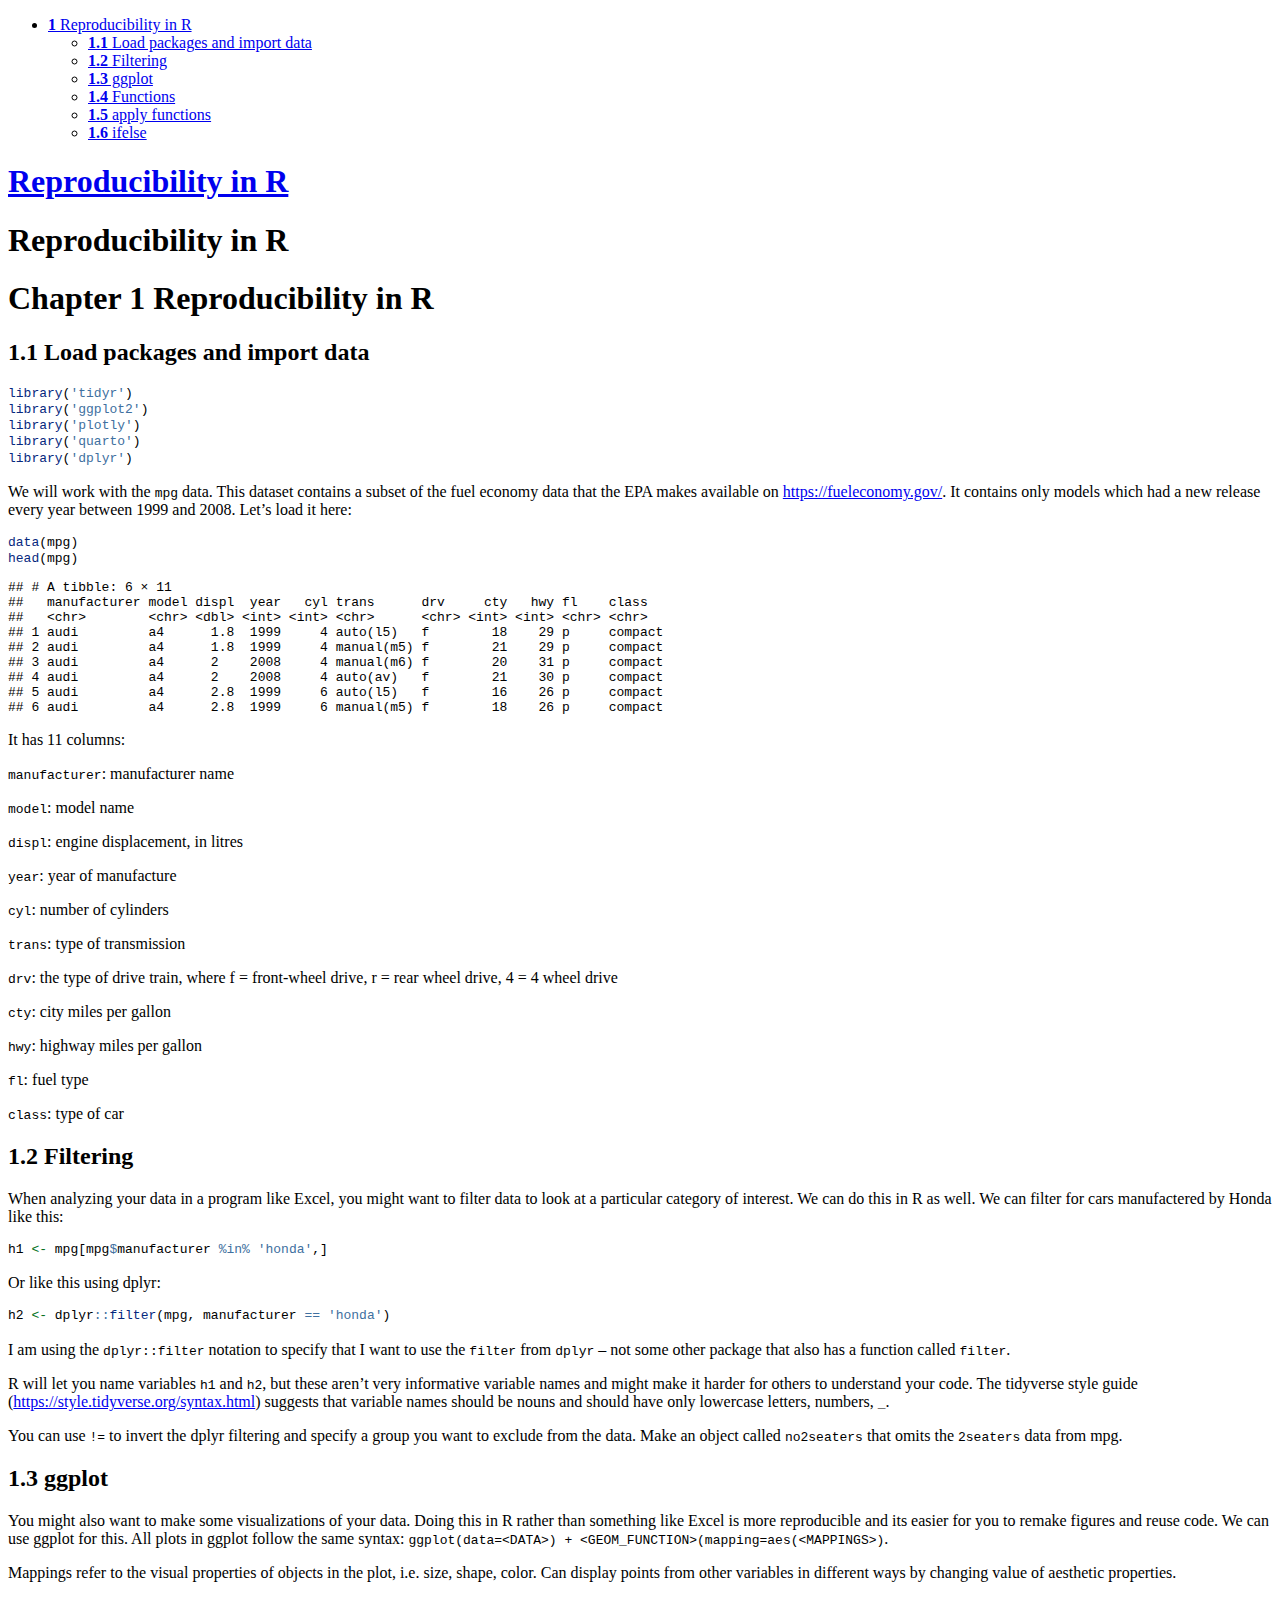
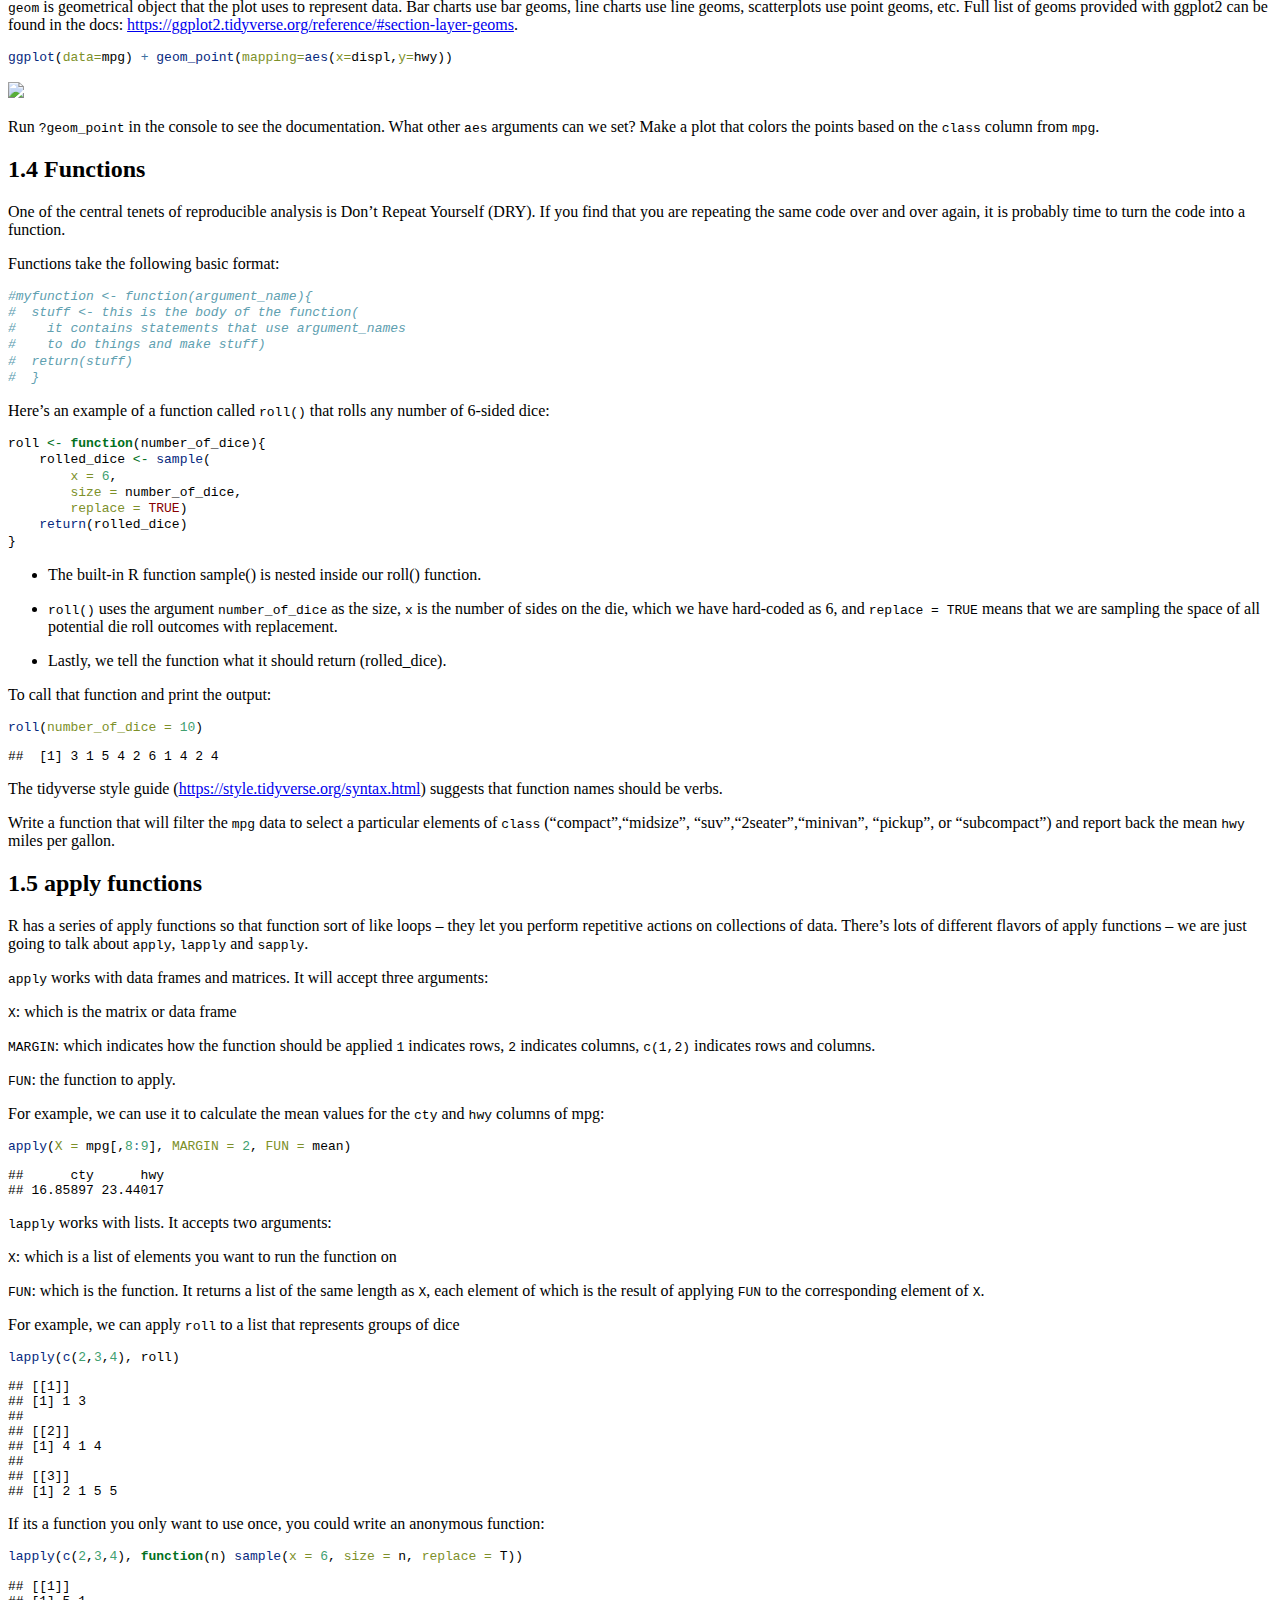
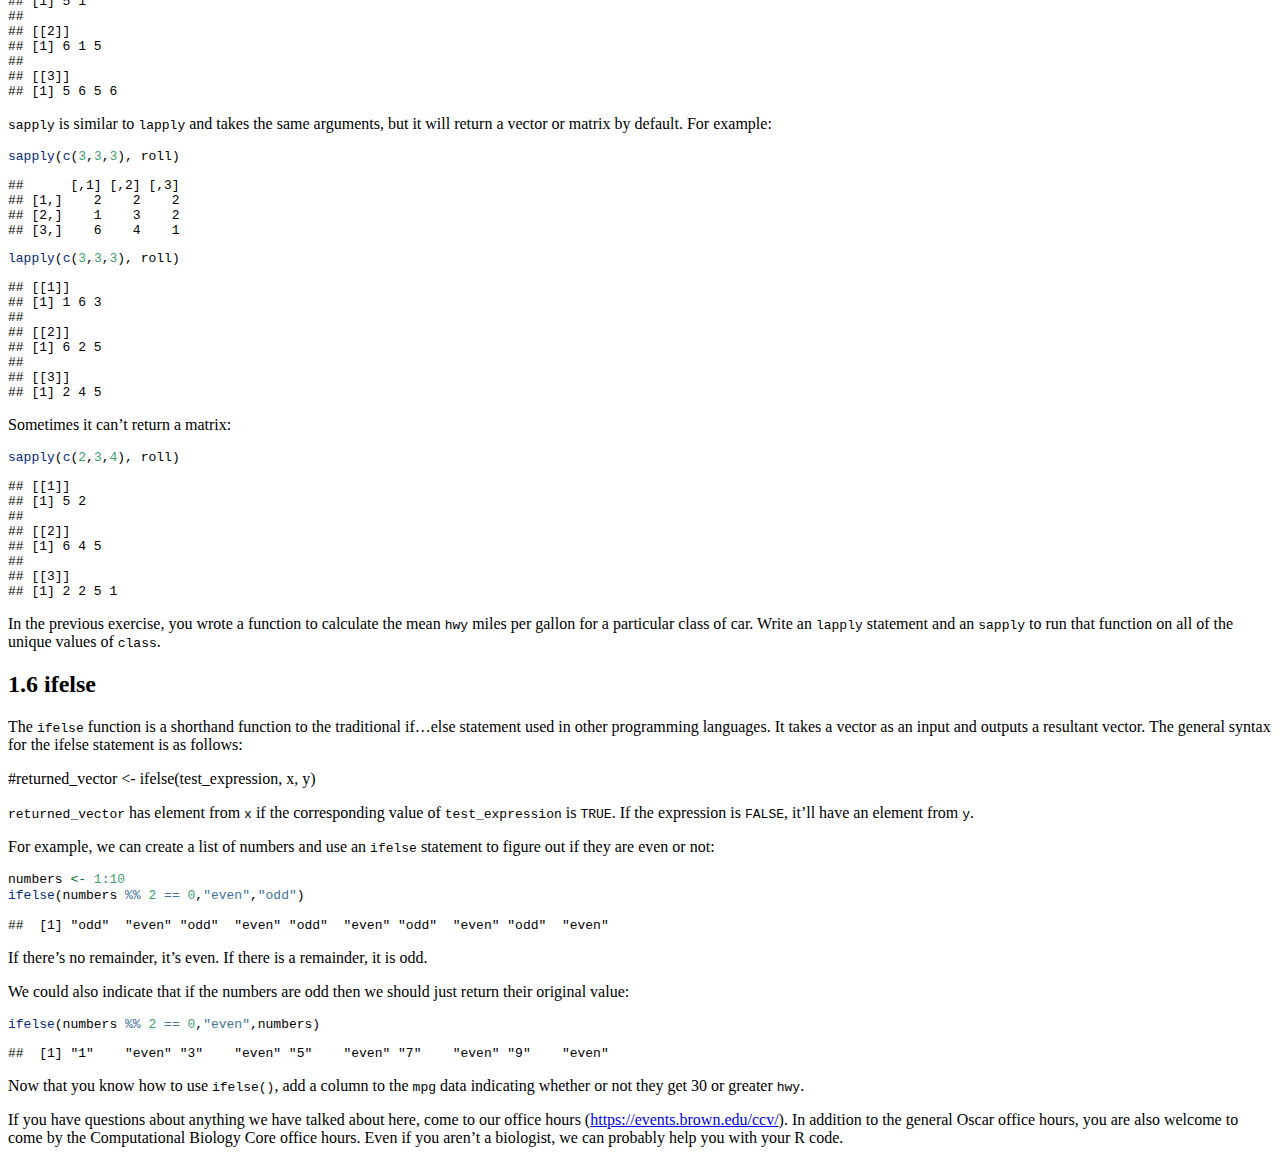
==== notebooks/book/_book/reproducibility-in-r.html @ 975c6929 "adding html" ====
<!DOCTYPE html>
<html lang="" xml:lang="">
<head>

  <meta charset="utf-8" />
  <meta http-equiv="X-UA-Compatible" content="IE=edge" />
  <title>Reproducibility in R</title>
  <meta name="description" content="Reproducibility in R" />
  <meta name="generator" content="bookdown 0.35 and GitBook 2.6.7" />

  <meta property="og:title" content="Reproducibility in R" />
  <meta property="og:type" content="book" />
  
  
  

  <meta name="twitter:card" content="summary" />
  <meta name="twitter:title" content="Reproducibility in R" />
  
  
  




  <meta name="viewport" content="width=device-width, initial-scale=1" />
  <meta name="apple-mobile-web-app-capable" content="yes" />
  <meta name="apple-mobile-web-app-status-bar-style" content="black" />
  
  


<script src="libs/jquery-3.6.0/jquery-3.6.0.min.js"></script>
<script src="https://cdn.jsdelivr.net/npm/fuse.js@6.4.6/dist/fuse.min.js"></script>
<link href="libs/gitbook-2.6.7/css/style.css" rel="stylesheet" />
<link href="libs/gitbook-2.6.7/css/plugin-table.css" rel="stylesheet" />
<link href="libs/gitbook-2.6.7/css/plugin-bookdown.css" rel="stylesheet" />
<link href="libs/gitbook-2.6.7/css/plugin-highlight.css" rel="stylesheet" />
<link href="libs/gitbook-2.6.7/css/plugin-search.css" rel="stylesheet" />
<link href="libs/gitbook-2.6.7/css/plugin-fontsettings.css" rel="stylesheet" />
<link href="libs/gitbook-2.6.7/css/plugin-clipboard.css" rel="stylesheet" />








<link href="libs/anchor-sections-1.1.0/anchor-sections.css" rel="stylesheet" />
<link href="libs/anchor-sections-1.1.0/anchor-sections-hash.css" rel="stylesheet" />
<script src="libs/anchor-sections-1.1.0/anchor-sections.js"></script>


<style type="text/css">
pre > code.sourceCode { white-space: pre; position: relative; }
pre > code.sourceCode > span { display: inline-block; line-height: 1.25; }
pre > code.sourceCode > span:empty { height: 1.2em; }
.sourceCode { overflow: visible; }
code.sourceCode > span { color: inherit; text-decoration: inherit; }
pre.sourceCode { margin: 0; }
@media screen {
div.sourceCode { overflow: auto; }
}
@media print {
pre > code.sourceCode { white-space: pre-wrap; }
pre > code.sourceCode > span { text-indent: -5em; padding-left: 5em; }
}
pre.numberSource code
  { counter-reset: source-line 0; }
pre.numberSource code > span
  { position: relative; left: -4em; counter-increment: source-line; }
pre.numberSource code > span > a:first-child::before
  { content: counter(source-line);
    position: relative; left: -1em; text-align: right; vertical-align: baseline;
    border: none; display: inline-block;
    -webkit-touch-callout: none; -webkit-user-select: none;
    -khtml-user-select: none; -moz-user-select: none;
    -ms-user-select: none; user-select: none;
    padding: 0 4px; width: 4em;
    color: #aaaaaa;
  }
pre.numberSource { margin-left: 3em; border-left: 1px solid #aaaaaa;  padding-left: 4px; }
div.sourceCode
  {   }
@media screen {
pre > code.sourceCode > span > a:first-child::before { text-decoration: underline; }
}
code span.al { color: #ff0000; font-weight: bold; } /* Alert */
code span.an { color: #60a0b0; font-weight: bold; font-style: italic; } /* Annotation */
code span.at { color: #7d9029; } /* Attribute */
code span.bn { color: #40a070; } /* BaseN */
code span.bu { color: #008000; } /* BuiltIn */
code span.cf { color: #007020; font-weight: bold; } /* ControlFlow */
code span.ch { color: #4070a0; } /* Char */
code span.cn { color: #880000; } /* Constant */
code span.co { color: #60a0b0; font-style: italic; } /* Comment */
code span.cv { color: #60a0b0; font-weight: bold; font-style: italic; } /* CommentVar */
code span.do { color: #ba2121; font-style: italic; } /* Documentation */
code span.dt { color: #902000; } /* DataType */
code span.dv { color: #40a070; } /* DecVal */
code span.er { color: #ff0000; font-weight: bold; } /* Error */
code span.ex { } /* Extension */
code span.fl { color: #40a070; } /* Float */
code span.fu { color: #06287e; } /* Function */
code span.im { color: #008000; font-weight: bold; } /* Import */
code span.in { color: #60a0b0; font-weight: bold; font-style: italic; } /* Information */
code span.kw { color: #007020; font-weight: bold; } /* Keyword */
code span.op { color: #666666; } /* Operator */
code span.ot { color: #007020; } /* Other */
code span.pp { color: #bc7a00; } /* Preprocessor */
code span.sc { color: #4070a0; } /* SpecialChar */
code span.ss { color: #bb6688; } /* SpecialString */
code span.st { color: #4070a0; } /* String */
code span.va { color: #19177c; } /* Variable */
code span.vs { color: #4070a0; } /* VerbatimString */
code span.wa { color: #60a0b0; font-weight: bold; font-style: italic; } /* Warning */
</style>

<style type="text/css">
  
  div.hanging-indent{margin-left: 1.5em; text-indent: -1.5em;}
</style>

</head>

<body>



  <div class="book without-animation with-summary font-size-2 font-family-1" data-basepath=".">

    <div class="book-summary">
      <nav role="navigation">

<ul class="summary">
<li class="chapter" data-level="1" data-path="book.html"><a href="#reproducibility-in-r"><i class="fa fa-check"></i><b>1</b> Reproducibility in R</a>
<ul>
<li class="chapter" data-level="1.1" data-path="book.html"><a href="#load-packages-and-import-data"><i class="fa fa-check"></i><b>1.1</b> Load packages and import data</a></li>
<li class="chapter" data-level="1.2" data-path="book.html"><a href="#filtering"><i class="fa fa-check"></i><b>1.2</b> Filtering</a></li>
<li class="chapter" data-level="1.3" data-path="book.html"><a href="#ggplot"><i class="fa fa-check"></i><b>1.3</b> ggplot</a></li>
<li class="chapter" data-level="1.4" data-path="book.html"><a href="#functions"><i class="fa fa-check"></i><b>1.4</b> Functions</a></li>
<li class="chapter" data-level="1.5" data-path="book.html"><a href="#apply-functions"><i class="fa fa-check"></i><b>1.5</b> apply functions</a></li>
<li class="chapter" data-level="1.6" data-path="book.html"><a href="#ifelse"><i class="fa fa-check"></i><b>1.6</b> ifelse</a></li>
</ul></li>
</ul>

      </nav>
    </div>

    <div class="book-body">
      <div class="body-inner">
        <div class="book-header" role="navigation">
          <h1>
            <i class="fa fa-circle-o-notch fa-spin"></i><a href="./">Reproducibility in R</a>
          </h1>
        </div>

        <div class="page-wrapper" tabindex="-1" role="main">
          <div class="page-inner">

            <section class="normal" id="section-">
<div id="header">
<h1 class="title">Reproducibility in R</h1>
</div>
<div id="reproducibility-in-r" class="section level1 hasAnchor" number="1">
<h1><span class="header-section-number">Chapter 1</span> Reproducibility in R<a href="#reproducibility-in-r" class="anchor-section" aria-label="Anchor link to header"></a></h1>
<div id="load-packages-and-import-data" class="section level2 hasAnchor" number="1.1">
<h2><span class="header-section-number">1.1</span> Load packages and import data<a href="#load-packages-and-import-data" class="anchor-section" aria-label="Anchor link to header"></a></h2>
<div class="sourceCode" id="cb1"><pre class="sourceCode r"><code class="sourceCode r"><span id="cb1-1"><a href="#cb1-1" tabindex="-1"></a><span class="fu">library</span>(<span class="st">&#39;tidyr&#39;</span>)</span>
<span id="cb1-2"><a href="#cb1-2" tabindex="-1"></a><span class="fu">library</span>(<span class="st">&#39;ggplot2&#39;</span>)</span>
<span id="cb1-3"><a href="#cb1-3" tabindex="-1"></a><span class="fu">library</span>(<span class="st">&#39;plotly&#39;</span>)</span>
<span id="cb1-4"><a href="#cb1-4" tabindex="-1"></a><span class="fu">library</span>(<span class="st">&#39;quarto&#39;</span>)</span>
<span id="cb1-5"><a href="#cb1-5" tabindex="-1"></a><span class="fu">library</span>(<span class="st">&#39;dplyr&#39;</span>)</span></code></pre></div>
<p>We will work with the <code>mpg</code> data. This dataset contains a subset of the fuel economy data that the EPA makes available on <a href="https://fueleconomy.gov/" class="uri">https://fueleconomy.gov/</a>. It contains only models which had a new release every year between 1999 and 2008. Let’s load it here:</p>
<div class="sourceCode" id="cb2"><pre class="sourceCode r"><code class="sourceCode r"><span id="cb2-1"><a href="#cb2-1" tabindex="-1"></a><span class="fu">data</span>(mpg)</span>
<span id="cb2-2"><a href="#cb2-2" tabindex="-1"></a><span class="fu">head</span>(mpg)</span></code></pre></div>
<pre><code>## # A tibble: 6 × 11
##   manufacturer model displ  year   cyl trans      drv     cty   hwy fl    class  
##   &lt;chr&gt;        &lt;chr&gt; &lt;dbl&gt; &lt;int&gt; &lt;int&gt; &lt;chr&gt;      &lt;chr&gt; &lt;int&gt; &lt;int&gt; &lt;chr&gt; &lt;chr&gt;  
## 1 audi         a4      1.8  1999     4 auto(l5)   f        18    29 p     compact
## 2 audi         a4      1.8  1999     4 manual(m5) f        21    29 p     compact
## 3 audi         a4      2    2008     4 manual(m6) f        20    31 p     compact
## 4 audi         a4      2    2008     4 auto(av)   f        21    30 p     compact
## 5 audi         a4      2.8  1999     6 auto(l5)   f        16    26 p     compact
## 6 audi         a4      2.8  1999     6 manual(m5) f        18    26 p     compact</code></pre>
<p>It has 11 columns:</p>
<p><code>manufacturer</code>: manufacturer name</p>
<p><code>model</code>: model name</p>
<p><code>displ</code>: engine displacement, in litres</p>
<p><code>year</code>: year of manufacture</p>
<p><code>cyl</code>: number of cylinders</p>
<p><code>trans</code>: type of transmission</p>
<p><code>drv</code>: the type of drive train, where f = front-wheel drive, r = rear wheel drive, 4 = 4 wheel drive</p>
<p><code>cty</code>: city miles per gallon</p>
<p><code>hwy</code>: highway miles per gallon</p>
<p><code>fl</code>: fuel type</p>
<p><code>class</code>: type of car</p>
</div>
<div id="filtering" class="section level2 hasAnchor" number="1.2">
<h2><span class="header-section-number">1.2</span> Filtering<a href="#filtering" class="anchor-section" aria-label="Anchor link to header"></a></h2>
<p>When analyzing your data in a program like Excel, you might want to filter data to look at a particular category of interest. We can do this in R as well. We can filter for cars manufactered by Honda like this:</p>
<div class="sourceCode" id="cb4"><pre class="sourceCode r"><code class="sourceCode r"><span id="cb4-1"><a href="#cb4-1" tabindex="-1"></a>h1 <span class="ot">&lt;-</span> mpg[mpg<span class="sc">$</span>manufacturer <span class="sc">%in%</span> <span class="st">&#39;honda&#39;</span>,]</span></code></pre></div>
<p>Or like this using dplyr:</p>
<div class="sourceCode" id="cb5"><pre class="sourceCode r"><code class="sourceCode r"><span id="cb5-1"><a href="#cb5-1" tabindex="-1"></a>h2 <span class="ot">&lt;-</span> dplyr<span class="sc">::</span><span class="fu">filter</span>(mpg, manufacturer <span class="sc">==</span> <span class="st">&#39;honda&#39;</span>)</span></code></pre></div>
<p>I am using the <code>dplyr::filter</code> notation to specify that I want to use the <code>filter</code> from <code>dplyr</code> – not some other package that also has a function called <code>filter</code>.</p>
<p>R will let you name variables <code>h1</code> and <code>h2</code>, but these aren’t very informative variable names and might make it harder for others to understand your code. The tidyverse style guide (<a href="https://style.tidyverse.org/syntax.html" class="uri">https://style.tidyverse.org/syntax.html</a>) suggests that variable names should be nouns and should have only lowercase letters, numbers, <code>_</code>.</p>
<div class="callout-note">
<p>You can use <code>!=</code> to invert the dplyr filtering and specify a group you want to exclude from the data. Make an object called <code>no2seaters</code> that omits the <code>2seaters</code> data from mpg.</p>
</div>
</div>
<div id="ggplot" class="section level2 hasAnchor" number="1.3">
<h2><span class="header-section-number">1.3</span> ggplot<a href="#ggplot" class="anchor-section" aria-label="Anchor link to header"></a></h2>
<p>You might also want to make some visualizations of your data. Doing this in R rather than something like Excel is more reproducible and its easier for you to remake figures and reuse code. We can use ggplot for this. All plots in ggplot follow the same syntax: <code>ggplot(data=&lt;DATA&gt;) + &lt;GEOM_FUNCTION&gt;(mapping=aes(&lt;MAPPINGS&gt;)</code>.</p>
<p>Mappings refer to the visual properties of objects in the plot, i.e. size, shape, color. Can display points from other variables in different ways by changing value of aesthetic properties.</p>
<p><code>geom</code> is geometrical object that the plot uses to represent data. Bar charts use bar geoms, line charts use line geoms, scatterplots use point geoms, etc. Full list of geoms provided with ggplot2 can be found in the docs: <a href="https://ggplot2.tidyverse.org/reference/#section-layer-geoms" class="uri">https://ggplot2.tidyverse.org/reference/#section-layer-geoms</a>.</p>
<div class="sourceCode" id="cb6"><pre class="sourceCode r"><code class="sourceCode r"><span id="cb6-1"><a href="#cb6-1" tabindex="-1"></a><span class="fu">ggplot</span>(<span class="at">data=</span>mpg) <span class="sc">+</span> <span class="fu">geom_point</span>(<span class="at">mapping=</span><span class="fu">aes</span>(<span class="at">x=</span>displ,<span class="at">y=</span>hwy))</span></code></pre></div>
<p><img src="_main_files/figure-html/unnamed-chunk-13-1.png" width="672" /></p>
<div class="callout-note">
<p>Run <code>?geom_point</code> in the console to see the documentation. What other <code>aes</code> arguments can we set? Make a plot that colors the points based on the <code>class</code> column from <code>mpg</code>.</p>
</div>
</div>
<div id="functions" class="section level2 hasAnchor" number="1.4">
<h2><span class="header-section-number">1.4</span> Functions<a href="#functions" class="anchor-section" aria-label="Anchor link to header"></a></h2>
<p>One of the central tenets of reproducible analysis is Don’t Repeat Yourself (DRY). If you find that you are repeating the same code over and over again, it is probably time to turn the code into a function.</p>
<p>Functions take the following basic format:</p>
<div class="sourceCode" id="cb7"><pre class="sourceCode r"><code class="sourceCode r"><span id="cb7-1"><a href="#cb7-1" tabindex="-1"></a><span class="co">#myfunction &lt;- function(argument_name){</span></span>
<span id="cb7-2"><a href="#cb7-2" tabindex="-1"></a><span class="co">#  stuff &lt;- this is the body of the function(</span></span>
<span id="cb7-3"><a href="#cb7-3" tabindex="-1"></a><span class="co">#    it contains statements that use argument_names </span></span>
<span id="cb7-4"><a href="#cb7-4" tabindex="-1"></a><span class="co">#    to do things and make stuff) </span></span>
<span id="cb7-5"><a href="#cb7-5" tabindex="-1"></a><span class="co">#  return(stuff) </span></span>
<span id="cb7-6"><a href="#cb7-6" tabindex="-1"></a><span class="co">#  }</span></span></code></pre></div>
<p>Here’s an example of a function called <code>roll()</code> that rolls any number of 6-sided dice:</p>
<div class="sourceCode" id="cb8"><pre class="sourceCode r"><code class="sourceCode r"><span id="cb8-1"><a href="#cb8-1" tabindex="-1"></a>roll <span class="ot">&lt;-</span> <span class="cf">function</span>(number_of_dice){</span>
<span id="cb8-2"><a href="#cb8-2" tabindex="-1"></a>    rolled_dice <span class="ot">&lt;-</span> <span class="fu">sample</span>(</span>
<span id="cb8-3"><a href="#cb8-3" tabindex="-1"></a>        <span class="at">x =</span> <span class="dv">6</span>, </span>
<span id="cb8-4"><a href="#cb8-4" tabindex="-1"></a>        <span class="at">size =</span> number_of_dice, </span>
<span id="cb8-5"><a href="#cb8-5" tabindex="-1"></a>        <span class="at">replace =</span> <span class="cn">TRUE</span>)</span>
<span id="cb8-6"><a href="#cb8-6" tabindex="-1"></a>    <span class="fu">return</span>(rolled_dice)</span>
<span id="cb8-7"><a href="#cb8-7" tabindex="-1"></a>}</span></code></pre></div>
<ul>
<li><p>The built-in R function sample() is nested inside our roll() function.</p></li>
<li><p><code>roll()</code> uses the argument <code>number_of_dice</code> as the size, <code>x</code> is the number of sides on the die, which we have hard-coded as 6, and <code>replace = TRUE</code> means that we are sampling the space of all potential die roll outcomes with replacement.</p></li>
<li><p>Lastly, we tell the function what it should return (rolled_dice).</p></li>
</ul>
<p>To call that function and print the output:</p>
<div class="sourceCode" id="cb9"><pre class="sourceCode r"><code class="sourceCode r"><span id="cb9-1"><a href="#cb9-1" tabindex="-1"></a><span class="fu">roll</span>(<span class="at">number_of_dice =</span> <span class="dv">10</span>)</span></code></pre></div>
<pre><code>##  [1] 3 1 5 4 2 6 1 4 2 4</code></pre>
<p>The tidyverse style guide (<a href="https://style.tidyverse.org/syntax.html" class="uri">https://style.tidyverse.org/syntax.html</a>) suggests that function names should be verbs.</p>
<div class="callout-note">
<p>Write a function that will filter the <code>mpg</code> data to select a particular elements of <code>class</code> (“compact”,“midsize”, “suv”,“2seater”,“minivan”, “pickup”, or “subcompact”) and report back the mean <code>hwy</code> miles per gallon.</p>
</div>
</div>
<div id="apply-functions" class="section level2 hasAnchor" number="1.5">
<h2><span class="header-section-number">1.5</span> apply functions<a href="#apply-functions" class="anchor-section" aria-label="Anchor link to header"></a></h2>
<p>R has a series of apply functions so that function sort of like loops – they let you perform repetitive actions on collections of data. There’s lots of different flavors of apply functions – we are just going to talk about <code>apply</code>, <code>lapply</code> and <code>sapply</code>.</p>
<p><code>apply</code> works with data frames and matrices. It will accept three arguments:</p>
<p><code>X</code>: which is the matrix or data frame</p>
<p><code>MARGIN</code>: which indicates how the function should be applied <code>1</code> indicates rows, <code>2</code> indicates columns, <code>c(1,2)</code> indicates rows and columns.</p>
<p><code>FUN</code>: the function to apply.</p>
<p>For example, we can use it to calculate the mean values for the <code>cty</code> and <code>hwy</code> columns of mpg:</p>
<div class="sourceCode" id="cb11"><pre class="sourceCode r"><code class="sourceCode r"><span id="cb11-1"><a href="#cb11-1" tabindex="-1"></a><span class="fu">apply</span>(<span class="at">X =</span> mpg[,<span class="dv">8</span><span class="sc">:</span><span class="dv">9</span>], <span class="at">MARGIN =</span> <span class="dv">2</span>, <span class="at">FUN =</span> mean)</span></code></pre></div>
<pre><code>##      cty      hwy 
## 16.85897 23.44017</code></pre>
<p><code>lapply</code> works with lists. It accepts two arguments:</p>
<p><code>X</code>: which is a list of elements you want to run the function on</p>
<p><code>FUN</code>: which is the function. It returns a list of the same length as <code>X</code>, each element of which is the result of applying <code>FUN</code> to the corresponding element of <code>X</code>.</p>
<p>For example, we can apply <code>roll</code> to a list that represents groups of dice</p>
<div class="sourceCode" id="cb13"><pre class="sourceCode r"><code class="sourceCode r"><span id="cb13-1"><a href="#cb13-1" tabindex="-1"></a><span class="fu">lapply</span>(<span class="fu">c</span>(<span class="dv">2</span>,<span class="dv">3</span>,<span class="dv">4</span>), roll)</span></code></pre></div>
<pre><code>## [[1]]
## [1] 1 3
## 
## [[2]]
## [1] 4 1 4
## 
## [[3]]
## [1] 2 1 5 5</code></pre>
<p>If its a function you only want to use once, you could write an anonymous function:</p>
<div class="sourceCode" id="cb15"><pre class="sourceCode r"><code class="sourceCode r"><span id="cb15-1"><a href="#cb15-1" tabindex="-1"></a><span class="fu">lapply</span>(<span class="fu">c</span>(<span class="dv">2</span>,<span class="dv">3</span>,<span class="dv">4</span>), <span class="cf">function</span>(n) <span class="fu">sample</span>(<span class="at">x =</span> <span class="dv">6</span>, <span class="at">size =</span> n, <span class="at">replace =</span> T))</span></code></pre></div>
<pre><code>## [[1]]
## [1] 5 1
## 
## [[2]]
## [1] 6 1 5
## 
## [[3]]
## [1] 5 6 5 6</code></pre>
<p><code>sapply</code> is similar to <code>lapply</code> and takes the same arguments, but it will return a vector or matrix by default. For example:</p>
<div class="sourceCode" id="cb17"><pre class="sourceCode r"><code class="sourceCode r"><span id="cb17-1"><a href="#cb17-1" tabindex="-1"></a><span class="fu">sapply</span>(<span class="fu">c</span>(<span class="dv">3</span>,<span class="dv">3</span>,<span class="dv">3</span>), roll)</span></code></pre></div>
<pre><code>##      [,1] [,2] [,3]
## [1,]    2    2    2
## [2,]    1    3    2
## [3,]    6    4    1</code></pre>
<div class="sourceCode" id="cb19"><pre class="sourceCode r"><code class="sourceCode r"><span id="cb19-1"><a href="#cb19-1" tabindex="-1"></a><span class="fu">lapply</span>(<span class="fu">c</span>(<span class="dv">3</span>,<span class="dv">3</span>,<span class="dv">3</span>), roll)</span></code></pre></div>
<pre><code>## [[1]]
## [1] 1 6 3
## 
## [[2]]
## [1] 6 2 5
## 
## [[3]]
## [1] 2 4 5</code></pre>
<p>Sometimes it can’t return a matrix:</p>
<div class="sourceCode" id="cb21"><pre class="sourceCode r"><code class="sourceCode r"><span id="cb21-1"><a href="#cb21-1" tabindex="-1"></a><span class="fu">sapply</span>(<span class="fu">c</span>(<span class="dv">2</span>,<span class="dv">3</span>,<span class="dv">4</span>), roll)</span></code></pre></div>
<pre><code>## [[1]]
## [1] 5 2
## 
## [[2]]
## [1] 6 4 5
## 
## [[3]]
## [1] 2 2 5 1</code></pre>
<div class="callout-note">
<p>In the previous exercise, you wrote a function to calculate the mean <code>hwy</code> miles per gallon for a particular class of car. Write an <code>lapply</code> statement and an <code>sapply</code> to run that function on all of the unique values of <code>class</code>.</p>
</div>
</div>
<div id="ifelse" class="section level2 hasAnchor" number="1.6">
<h2><span class="header-section-number">1.6</span> ifelse<a href="#ifelse" class="anchor-section" aria-label="Anchor link to header"></a></h2>
<p>The <code>ifelse</code> function is a shorthand function to the traditional if…else statement used in other programming languages. It takes a vector as an input and outputs a resultant vector. The general syntax for the ifelse statement is as follows:</p>
<p>#returned_vector &lt;- ifelse(test_expression, x, y)</p>
<p><code>returned_vector</code> has element from <code>x</code> if the corresponding value of <code>test_expression</code> is <code>TRUE</code>. If the expression is <code>FALSE</code>, it’ll have an element from <code>y</code>.</p>
<p>For example, we can create a list of numbers and use an <code>ifelse</code> statement to figure out if they are even or not:</p>
<div class="sourceCode" id="cb23"><pre class="sourceCode r"><code class="sourceCode r"><span id="cb23-1"><a href="#cb23-1" tabindex="-1"></a>numbers <span class="ot">&lt;-</span> <span class="dv">1</span><span class="sc">:</span><span class="dv">10</span></span>
<span id="cb23-2"><a href="#cb23-2" tabindex="-1"></a><span class="fu">ifelse</span>(numbers <span class="sc">%%</span> <span class="dv">2</span> <span class="sc">==</span> <span class="dv">0</span>,<span class="st">&quot;even&quot;</span>,<span class="st">&quot;odd&quot;</span>)</span></code></pre></div>
<pre><code>##  [1] &quot;odd&quot;  &quot;even&quot; &quot;odd&quot;  &quot;even&quot; &quot;odd&quot;  &quot;even&quot; &quot;odd&quot;  &quot;even&quot; &quot;odd&quot;  &quot;even&quot;</code></pre>
<p>If there’s no remainder, it’s even. If there is a remainder, it is odd.</p>
<p>We could also indicate that if the numbers are odd then we should just return their original value:</p>
<div class="sourceCode" id="cb25"><pre class="sourceCode r"><code class="sourceCode r"><span id="cb25-1"><a href="#cb25-1" tabindex="-1"></a><span class="fu">ifelse</span>(numbers <span class="sc">%%</span> <span class="dv">2</span> <span class="sc">==</span> <span class="dv">0</span>,<span class="st">&quot;even&quot;</span>,numbers)</span></code></pre></div>
<pre><code>##  [1] &quot;1&quot;    &quot;even&quot; &quot;3&quot;    &quot;even&quot; &quot;5&quot;    &quot;even&quot; &quot;7&quot;    &quot;even&quot; &quot;9&quot;    &quot;even&quot;</code></pre>
<div class="callout-note">
<p>Now that you know how to use <code>ifelse()</code>, add a column to the <code>mpg</code> data indicating whether or not they get 30 or greater <code>hwy</code>.</p>
</div>
<p>If you have questions about anything we have talked about here, come to our office hours (<a href="https://events.brown.edu/ccv/" class="uri">https://events.brown.edu/ccv/</a>). In addition to the general Oscar office hours, you are also welcome to come by the Computational Biology Core office hours. Even if you aren’t a biologist, we can probably help you with your R code.</p>

</div>
</div>
            </section>

          </div>
        </div>
      </div>


    </div>
  </div>
<script src="libs/gitbook-2.6.7/js/app.min.js"></script>
<script src="libs/gitbook-2.6.7/js/clipboard.min.js"></script>
<script src="libs/gitbook-2.6.7/js/plugin-search.js"></script>
<script src="libs/gitbook-2.6.7/js/plugin-sharing.js"></script>
<script src="libs/gitbook-2.6.7/js/plugin-fontsettings.js"></script>
<script src="libs/gitbook-2.6.7/js/plugin-bookdown.js"></script>
<script src="libs/gitbook-2.6.7/js/jquery.highlight.js"></script>
<script src="libs/gitbook-2.6.7/js/plugin-clipboard.js"></script>
<script>
gitbook.require(["gitbook"], function(gitbook) {
gitbook.start({
"sharing": {
"github": false,
"facebook": true,
"twitter": true,
"linkedin": false,
"weibo": false,
"instapaper": false,
"vk": false,
"whatsapp": false,
"all": ["facebook", "twitter", "linkedin", "weibo", "instapaper"]
},
"fontsettings": {
"theme": "white",
"family": "sans",
"size": 2
},
"edit": {
"link": null,
"text": null
},
"history": {
"link": null,
"text": null
},
"view": {
"link": null,
"text": null
},
"download": null,
"search": {
"engine": "fuse",
"options": null
},
"toc": {
"collapse": "subsection"
}
});
});
</script>

</body>

</html>
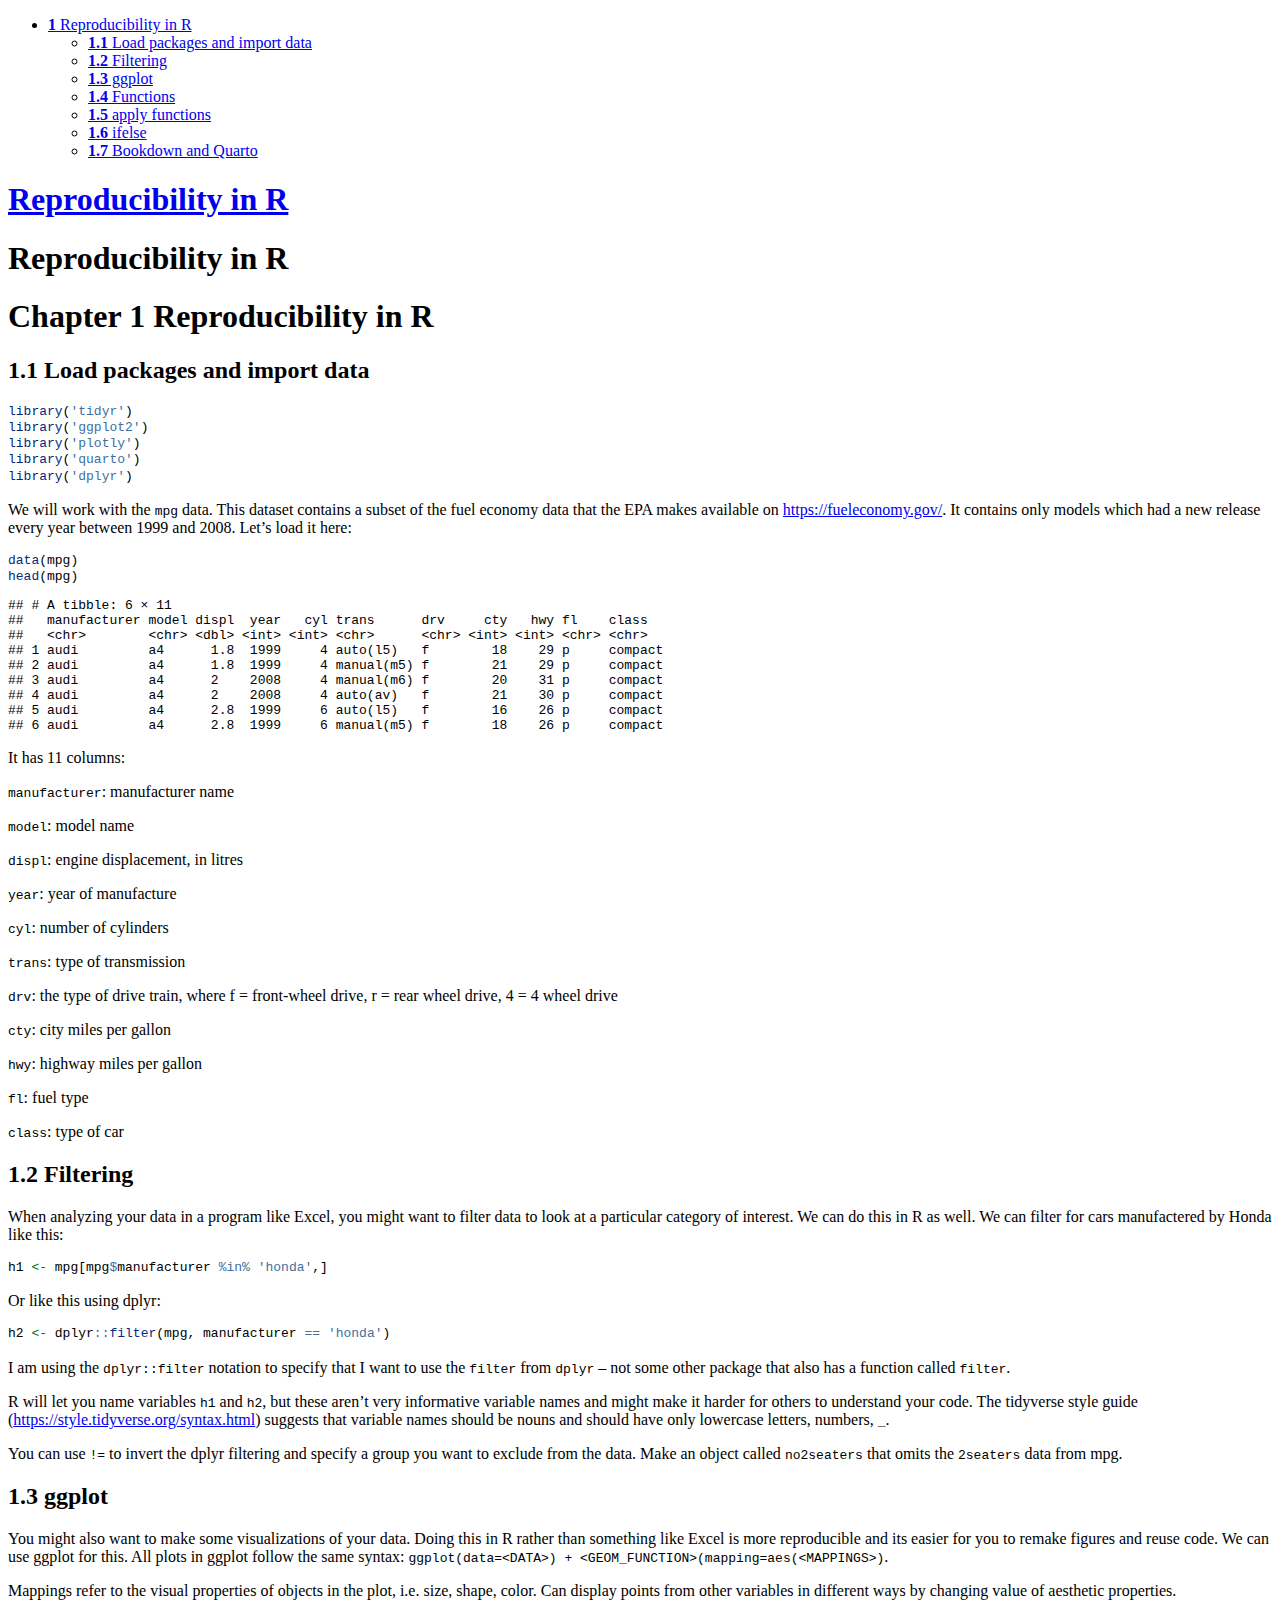
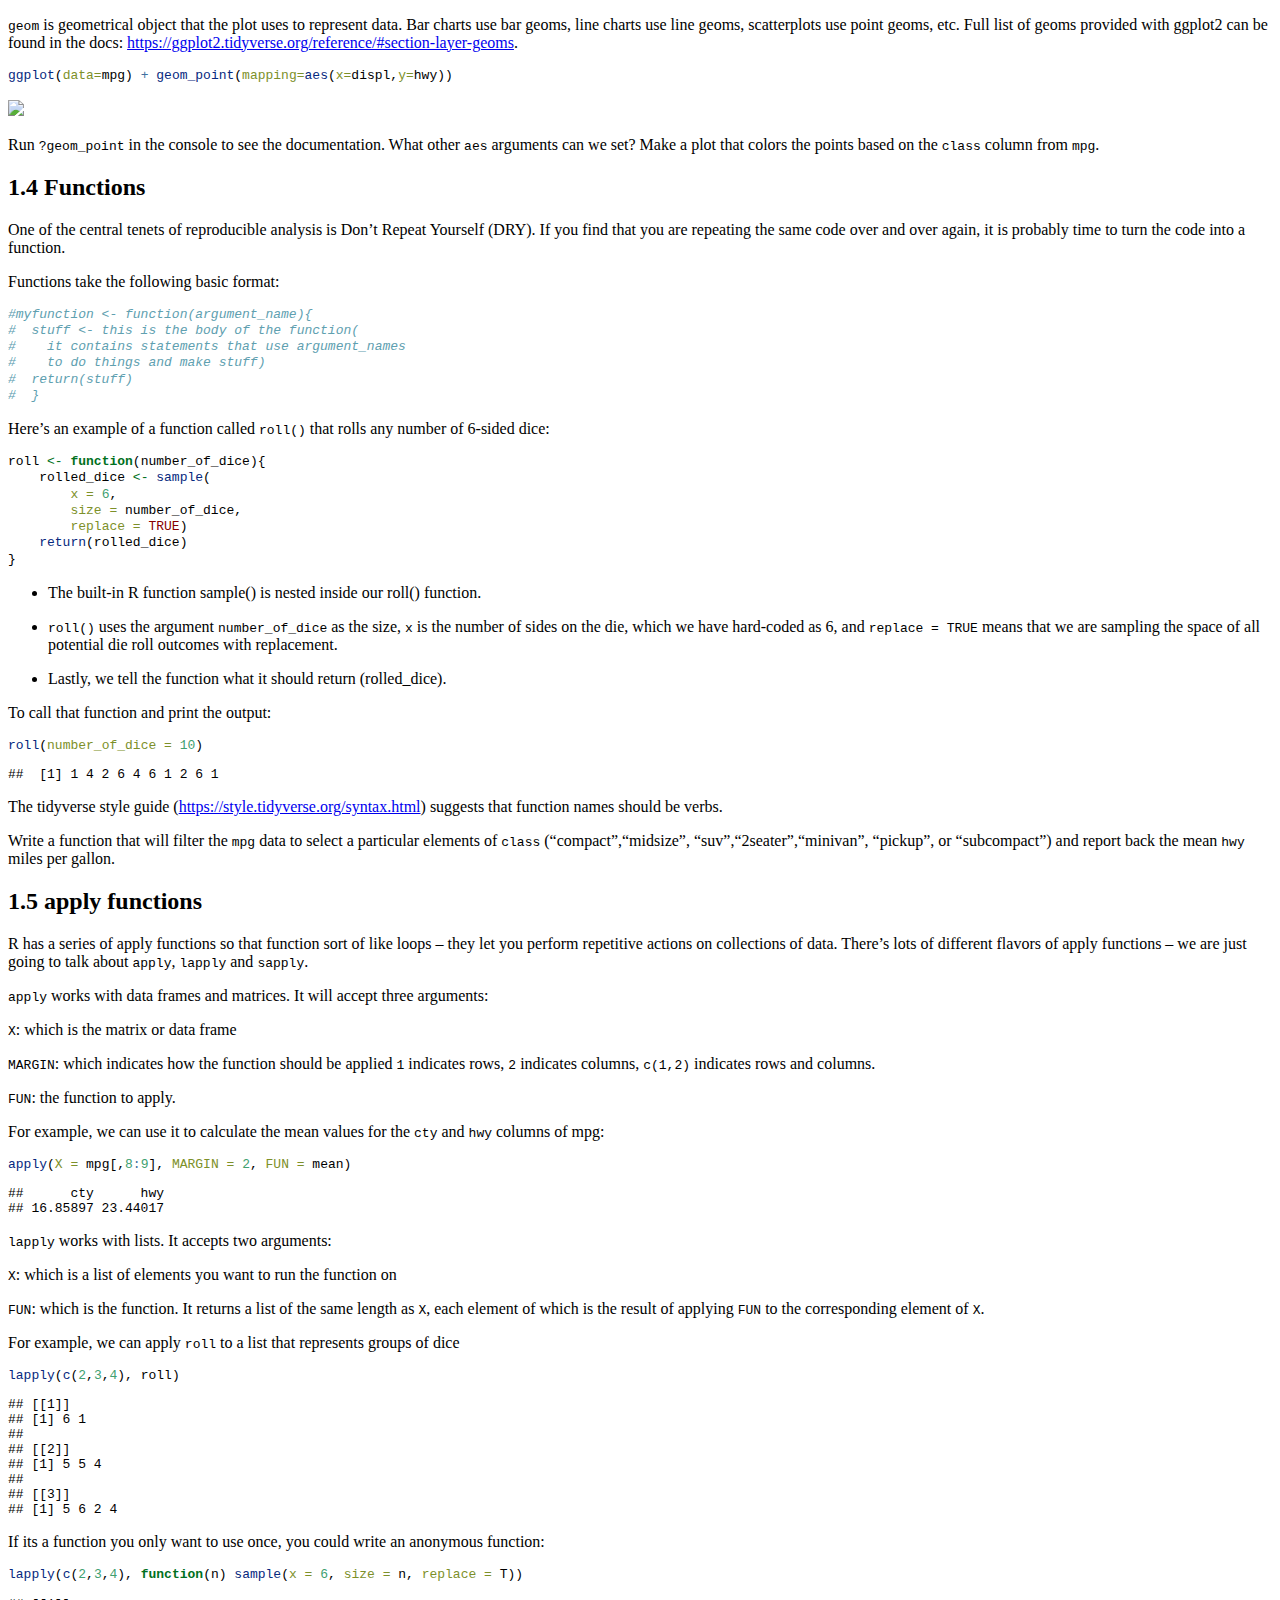
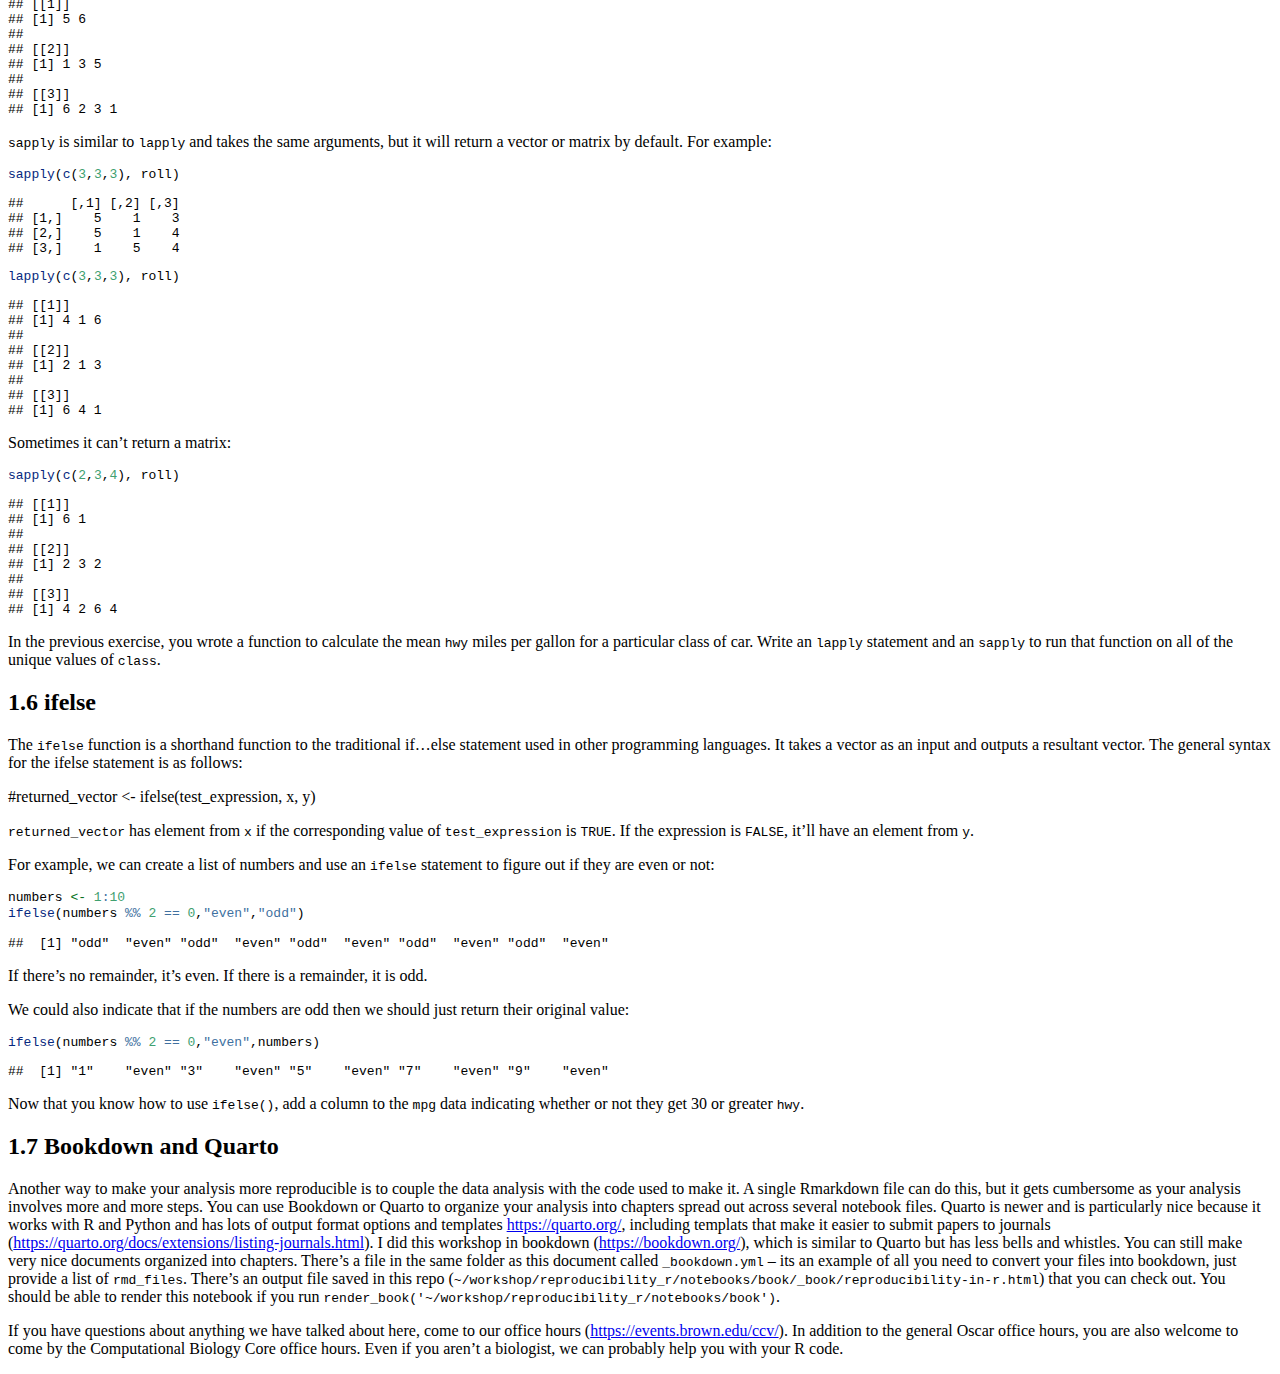
==== commit 7f3853a0: "updating book to include calendar and quarto and bookdown" ====
--- a/notebooks/book/_book/reproducibility-in-r.html
+++ b/notebooks/book/_book/reproducibility-in-r.html
@@ -142,6 +142,7 @@
 <li class="chapter" data-level="1.4" data-path="book.html"><a href="#functions"><i class="fa fa-check"></i><b>1.4</b> Functions</a></li>
 <li class="chapter" data-level="1.5" data-path="book.html"><a href="#apply-functions"><i class="fa fa-check"></i><b>1.5</b> apply functions</a></li>
 <li class="chapter" data-level="1.6" data-path="book.html"><a href="#ifelse"><i class="fa fa-check"></i><b>1.6</b> ifelse</a></li>
+<li class="chapter" data-level="1.7" data-path="book.html"><a href="#bookdown-and-quarto"><i class="fa fa-check"></i><b>1.7</b> Bookdown and Quarto</a></li>
 </ul></li>
 </ul>
 
@@ -215,7 +216,7 @@
 <p>Mappings refer to the visual properties of objects in the plot, i.e. size, shape, color. Can display points from other variables in different ways by changing value of aesthetic properties.</p>
 <p><code>geom</code> is geometrical object that the plot uses to represent data. Bar charts use bar geoms, line charts use line geoms, scatterplots use point geoms, etc. Full list of geoms provided with ggplot2 can be found in the docs: <a href="https://ggplot2.tidyverse.org/reference/#section-layer-geoms" class="uri">https://ggplot2.tidyverse.org/reference/#section-layer-geoms</a>.</p>
 <div class="sourceCode" id="cb6"><pre class="sourceCode r"><code class="sourceCode r"><span id="cb6-1"><a href="#cb6-1" tabindex="-1"></a><span class="fu">ggplot</span>(<span class="at">data=</span>mpg) <span class="sc">+</span> <span class="fu">geom_point</span>(<span class="at">mapping=</span><span class="fu">aes</span>(<span class="at">x=</span>displ,<span class="at">y=</span>hwy))</span></code></pre></div>
-<p><img src="_main_files/figure-html/unnamed-chunk-13-1.png" width="672" /></p>
+<p><img src="_main_files/figure-html/unnamed-chunk-5-1.png" width="672" /></p>
 <div class="callout-note">
 <p>Run <code>?geom_point</code> in the console to see the documentation. What other <code>aes</code> arguments can we set? Make a plot that colors the points based on the <code>class</code> column from <code>mpg</code>.</p>
 </div>
@@ -245,7 +246,7 @@
 </ul>
 <p>To call that function and print the output:</p>
 <div class="sourceCode" id="cb9"><pre class="sourceCode r"><code class="sourceCode r"><span id="cb9-1"><a href="#cb9-1" tabindex="-1"></a><span class="fu">roll</span>(<span class="at">number_of_dice =</span> <span class="dv">10</span>)</span></code></pre></div>
-<pre><code>##  [1] 3 1 5 4 2 6 1 4 2 4</code></pre>
+<pre><code>##  [1] 1 4 2 6 4 6 1 2 6 1</code></pre>
 <p>The tidyverse style guide (<a href="https://style.tidyverse.org/syntax.html" class="uri">https://style.tidyverse.org/syntax.html</a>) suggests that function names should be verbs.</p>
 <div class="callout-note">
 <p>Write a function that will filter the <code>mpg</code> data to select a particular elements of <code>class</code> (“compact”,“midsize”, “suv”,“2seater”,“minivan”, “pickup”, or “subcompact”) and report back the mean <code>hwy</code> miles per gallon.</p>
@@ -268,48 +269,48 @@
 <p>For example, we can apply <code>roll</code> to a list that represents groups of dice</p>
 <div class="sourceCode" id="cb13"><pre class="sourceCode r"><code class="sourceCode r"><span id="cb13-1"><a href="#cb13-1" tabindex="-1"></a><span class="fu">lapply</span>(<span class="fu">c</span>(<span class="dv">2</span>,<span class="dv">3</span>,<span class="dv">4</span>), roll)</span></code></pre></div>
 <pre><code>## [[1]]
-## [1] 1 3
+## [1] 6 1
 ## 
 ## [[2]]
-## [1] 4 1 4
+## [1] 5 5 4
 ## 
 ## [[3]]
-## [1] 2 1 5 5</code></pre>
+## [1] 5 6 2 4</code></pre>
 <p>If its a function you only want to use once, you could write an anonymous function:</p>
 <div class="sourceCode" id="cb15"><pre class="sourceCode r"><code class="sourceCode r"><span id="cb15-1"><a href="#cb15-1" tabindex="-1"></a><span class="fu">lapply</span>(<span class="fu">c</span>(<span class="dv">2</span>,<span class="dv">3</span>,<span class="dv">4</span>), <span class="cf">function</span>(n) <span class="fu">sample</span>(<span class="at">x =</span> <span class="dv">6</span>, <span class="at">size =</span> n, <span class="at">replace =</span> T))</span></code></pre></div>
 <pre><code>## [[1]]
-## [1] 5 1
+## [1] 5 6
 ## 
 ## [[2]]
-## [1] 6 1 5
+## [1] 1 3 5
 ## 
 ## [[3]]
-## [1] 5 6 5 6</code></pre>
+## [1] 6 2 3 1</code></pre>
 <p><code>sapply</code> is similar to <code>lapply</code> and takes the same arguments, but it will return a vector or matrix by default. For example:</p>
 <div class="sourceCode" id="cb17"><pre class="sourceCode r"><code class="sourceCode r"><span id="cb17-1"><a href="#cb17-1" tabindex="-1"></a><span class="fu">sapply</span>(<span class="fu">c</span>(<span class="dv">3</span>,<span class="dv">3</span>,<span class="dv">3</span>), roll)</span></code></pre></div>
 <pre><code>##      [,1] [,2] [,3]
-## [1,]    2    2    2
-## [2,]    1    3    2
-## [3,]    6    4    1</code></pre>
+## [1,]    5    1    3
+## [2,]    5    1    4
+## [3,]    1    5    4</code></pre>
 <div class="sourceCode" id="cb19"><pre class="sourceCode r"><code class="sourceCode r"><span id="cb19-1"><a href="#cb19-1" tabindex="-1"></a><span class="fu">lapply</span>(<span class="fu">c</span>(<span class="dv">3</span>,<span class="dv">3</span>,<span class="dv">3</span>), roll)</span></code></pre></div>
 <pre><code>## [[1]]
-## [1] 1 6 3
+## [1] 4 1 6
 ## 
 ## [[2]]
-## [1] 6 2 5
+## [1] 2 1 3
 ## 
 ## [[3]]
-## [1] 2 4 5</code></pre>
+## [1] 6 4 1</code></pre>
 <p>Sometimes it can’t return a matrix:</p>
 <div class="sourceCode" id="cb21"><pre class="sourceCode r"><code class="sourceCode r"><span id="cb21-1"><a href="#cb21-1" tabindex="-1"></a><span class="fu">sapply</span>(<span class="fu">c</span>(<span class="dv">2</span>,<span class="dv">3</span>,<span class="dv">4</span>), roll)</span></code></pre></div>
 <pre><code>## [[1]]
-## [1] 5 2
+## [1] 6 1
 ## 
 ## [[2]]
-## [1] 6 4 5
+## [1] 2 3 2
 ## 
 ## [[3]]
-## [1] 2 2 5 1</code></pre>
+## [1] 4 2 6 4</code></pre>
 <div class="callout-note">
 <p>In the previous exercise, you wrote a function to calculate the mean <code>hwy</code> miles per gallon for a particular class of car. Write an <code>lapply</code> statement and an <code>sapply</code> to run that function on all of the unique values of <code>class</code>.</p>
 </div>
@@ -330,6 +331,11 @@
 <div class="callout-note">
 <p>Now that you know how to use <code>ifelse()</code>, add a column to the <code>mpg</code> data indicating whether or not they get 30 or greater <code>hwy</code>.</p>
 </div>
+</div>
+<div id="bookdown-and-quarto" class="section level2 hasAnchor" number="1.7">
+<h2><span class="header-section-number">1.7</span> Bookdown and Quarto<a href="#bookdown-and-quarto" class="anchor-section" aria-label="Anchor link to header"></a></h2>
+<p>Another way to make your analysis more reproducible is to couple the data analysis with the code used to make it. A single Rmarkdown file can do this, but it gets cumbersome as your analysis involves more and more steps. You can use Bookdown or Quarto to organize your analysis into chapters spread out across several notebook files. Quarto is newer and is particularly nice because it works with R and Python and has lots of output format options and templates <a href="https://quarto.org/" class="uri">https://quarto.org/</a>, including templats that make it easier to submit papers to journals (<a href="https://quarto.org/docs/extensions/listing-journals.html" class="uri">https://quarto.org/docs/extensions/listing-journals.html</a>).
+I did this workshop in bookdown (<a href="https://bookdown.org/" class="uri">https://bookdown.org/</a>), which is similar to Quarto but has less bells and whistles. You can still make very nice documents organized into chapters. There’s a file in the same folder as this document called <code>_bookdown.yml</code> – its an example of all you need to convert your files into bookdown, just provide a list of <code>rmd_files</code>. There’s an output file saved in this repo (<code>~/workshop/reproducibility_r/notebooks/book/_book/reproducibility-in-r.html</code>) that you can check out. You should be able to render this notebook if you run <code>render_book('~/workshop/reproducibility_r/notebooks/book')</code>.</p>
 <p>If you have questions about anything we have talked about here, come to our office hours (<a href="https://events.brown.edu/ccv/" class="uri">https://events.brown.edu/ccv/</a>). In addition to the general Oscar office hours, you are also welcome to come by the Computational Biology Core office hours. Even if you aren’t a biologist, we can probably help you with your R code.</p>
 
 </div>
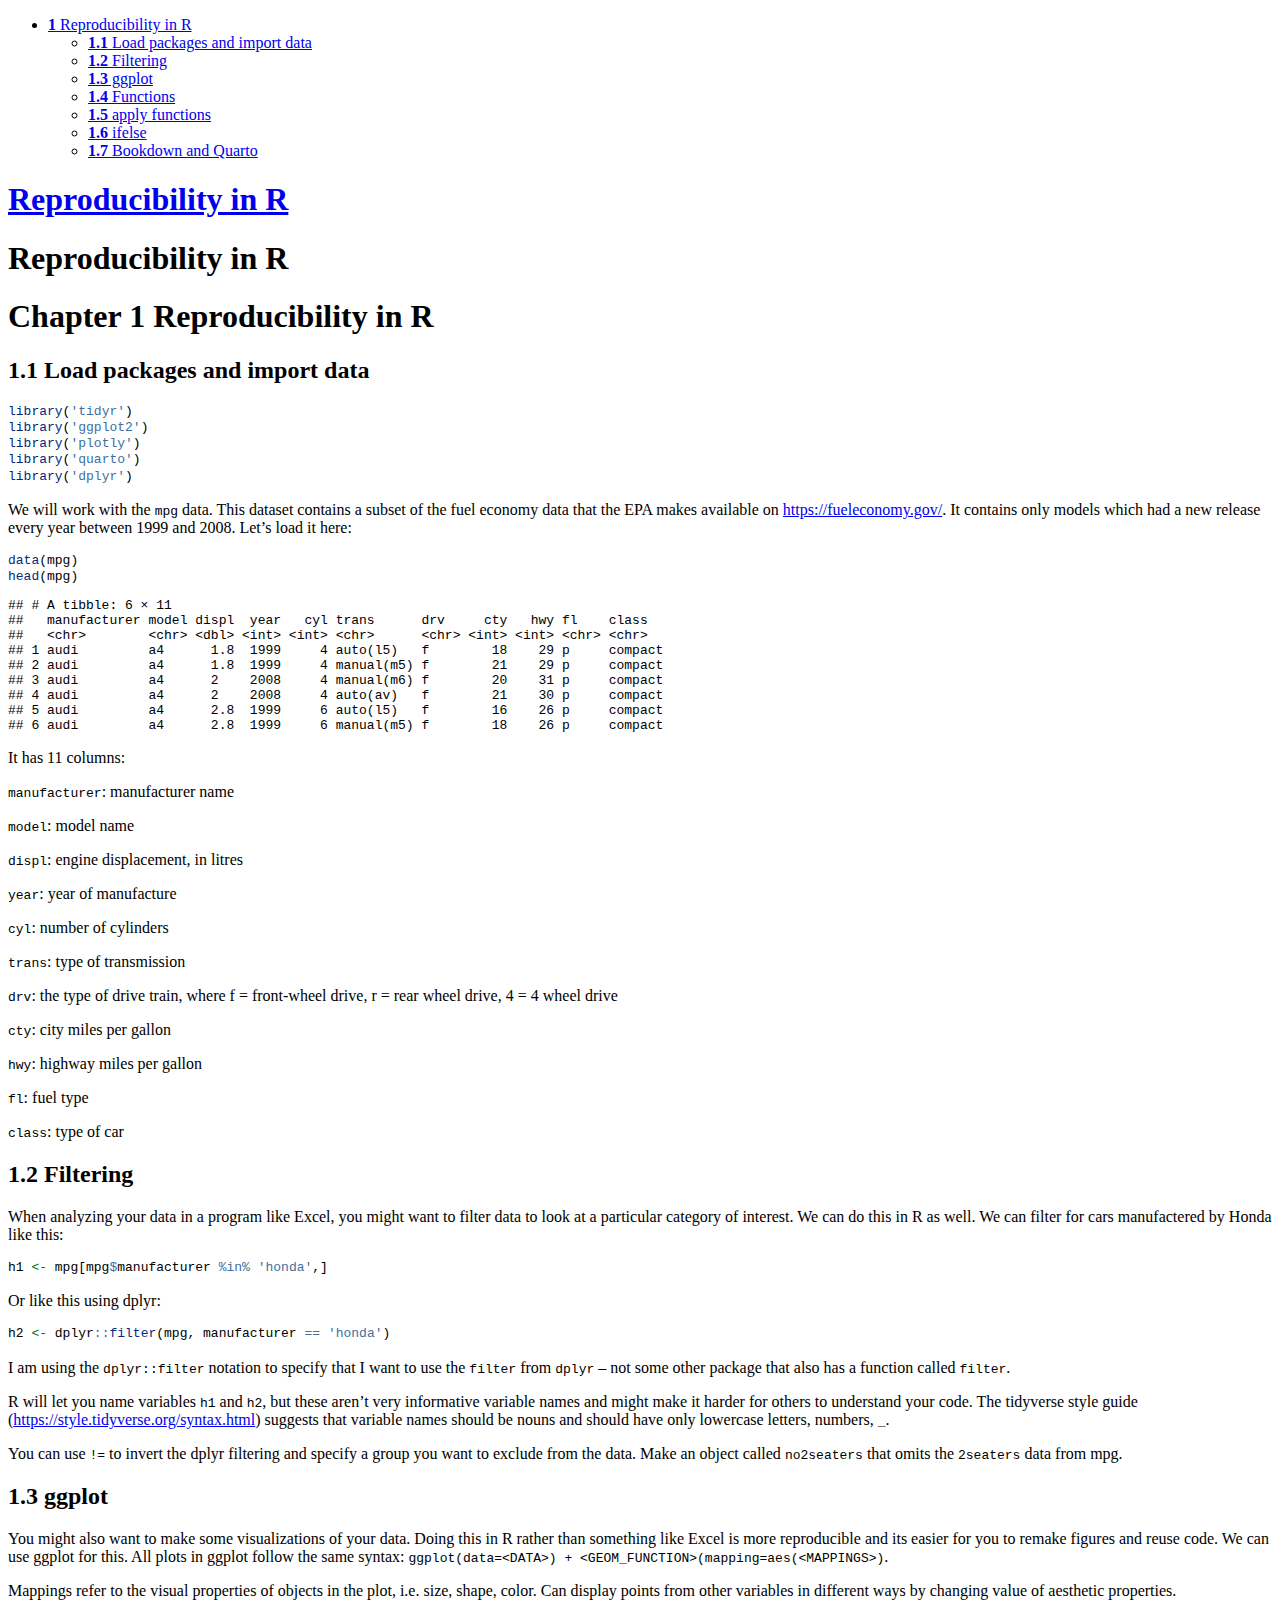
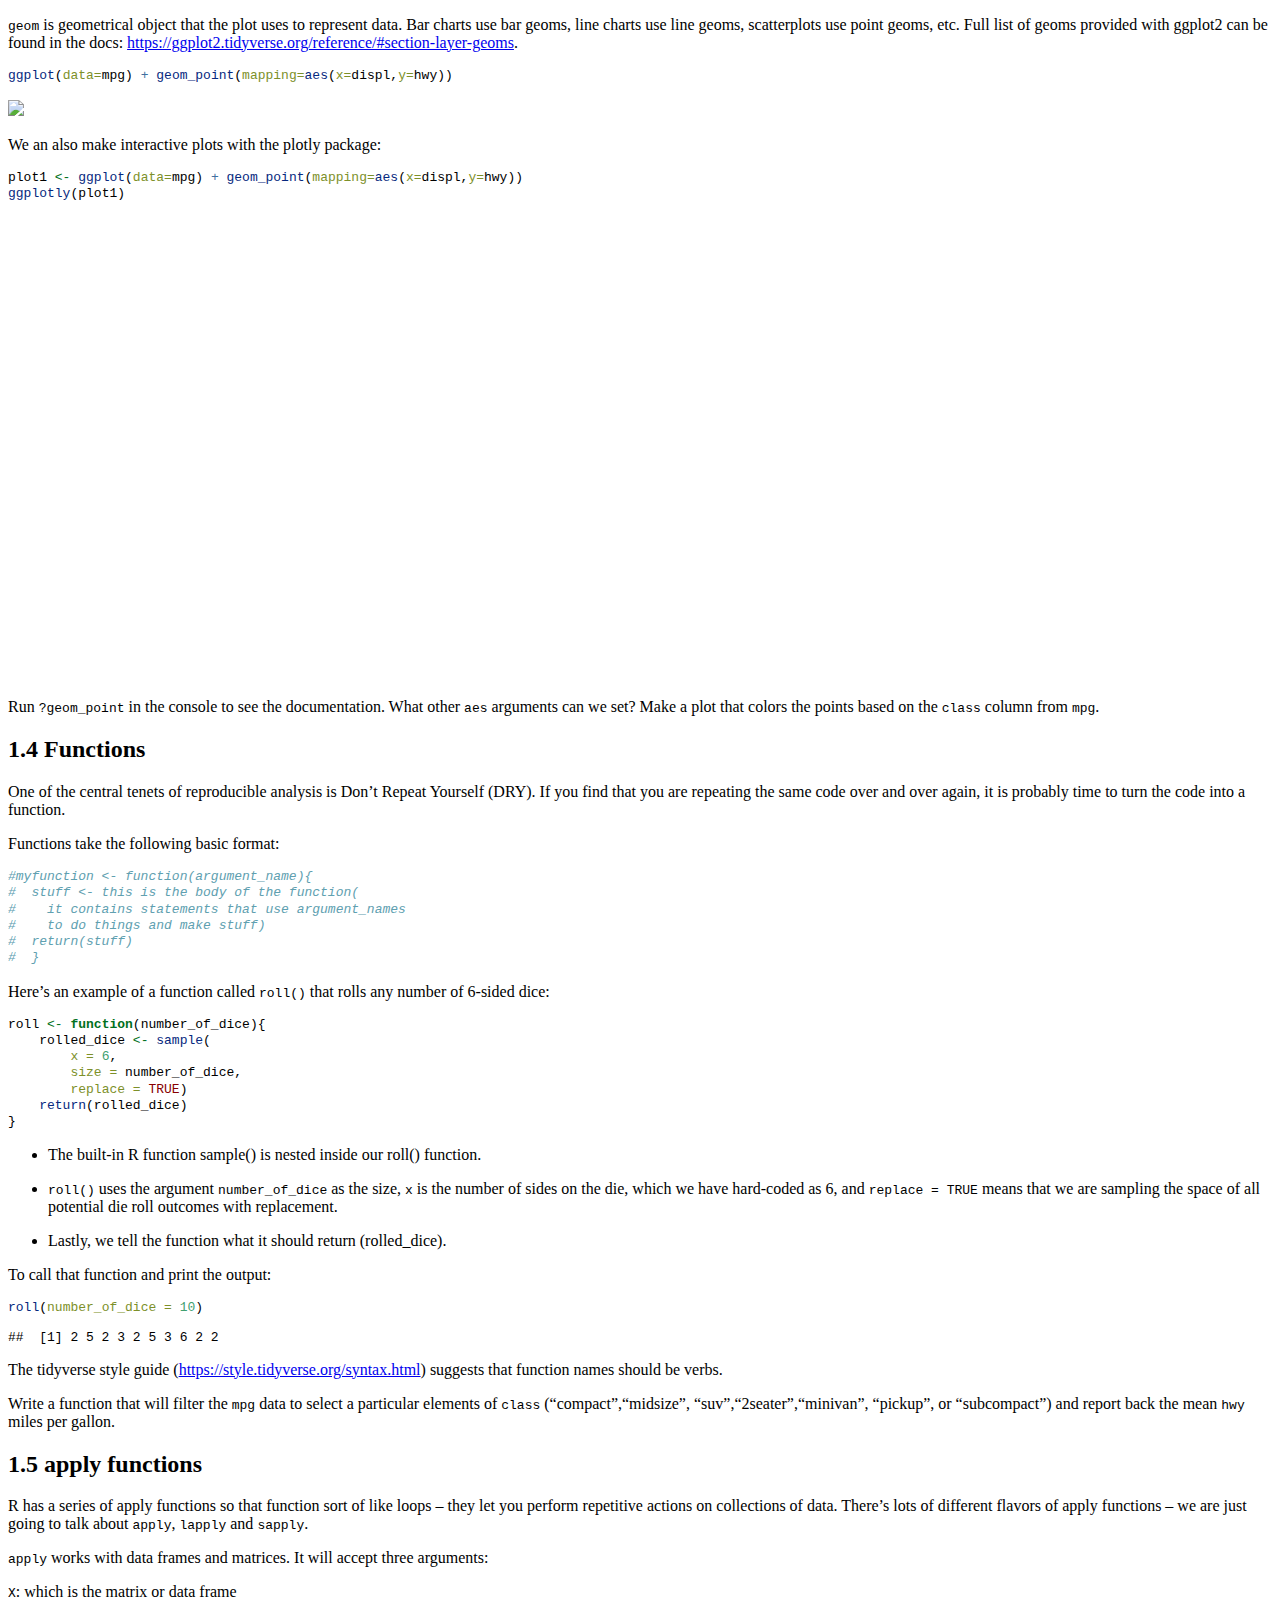
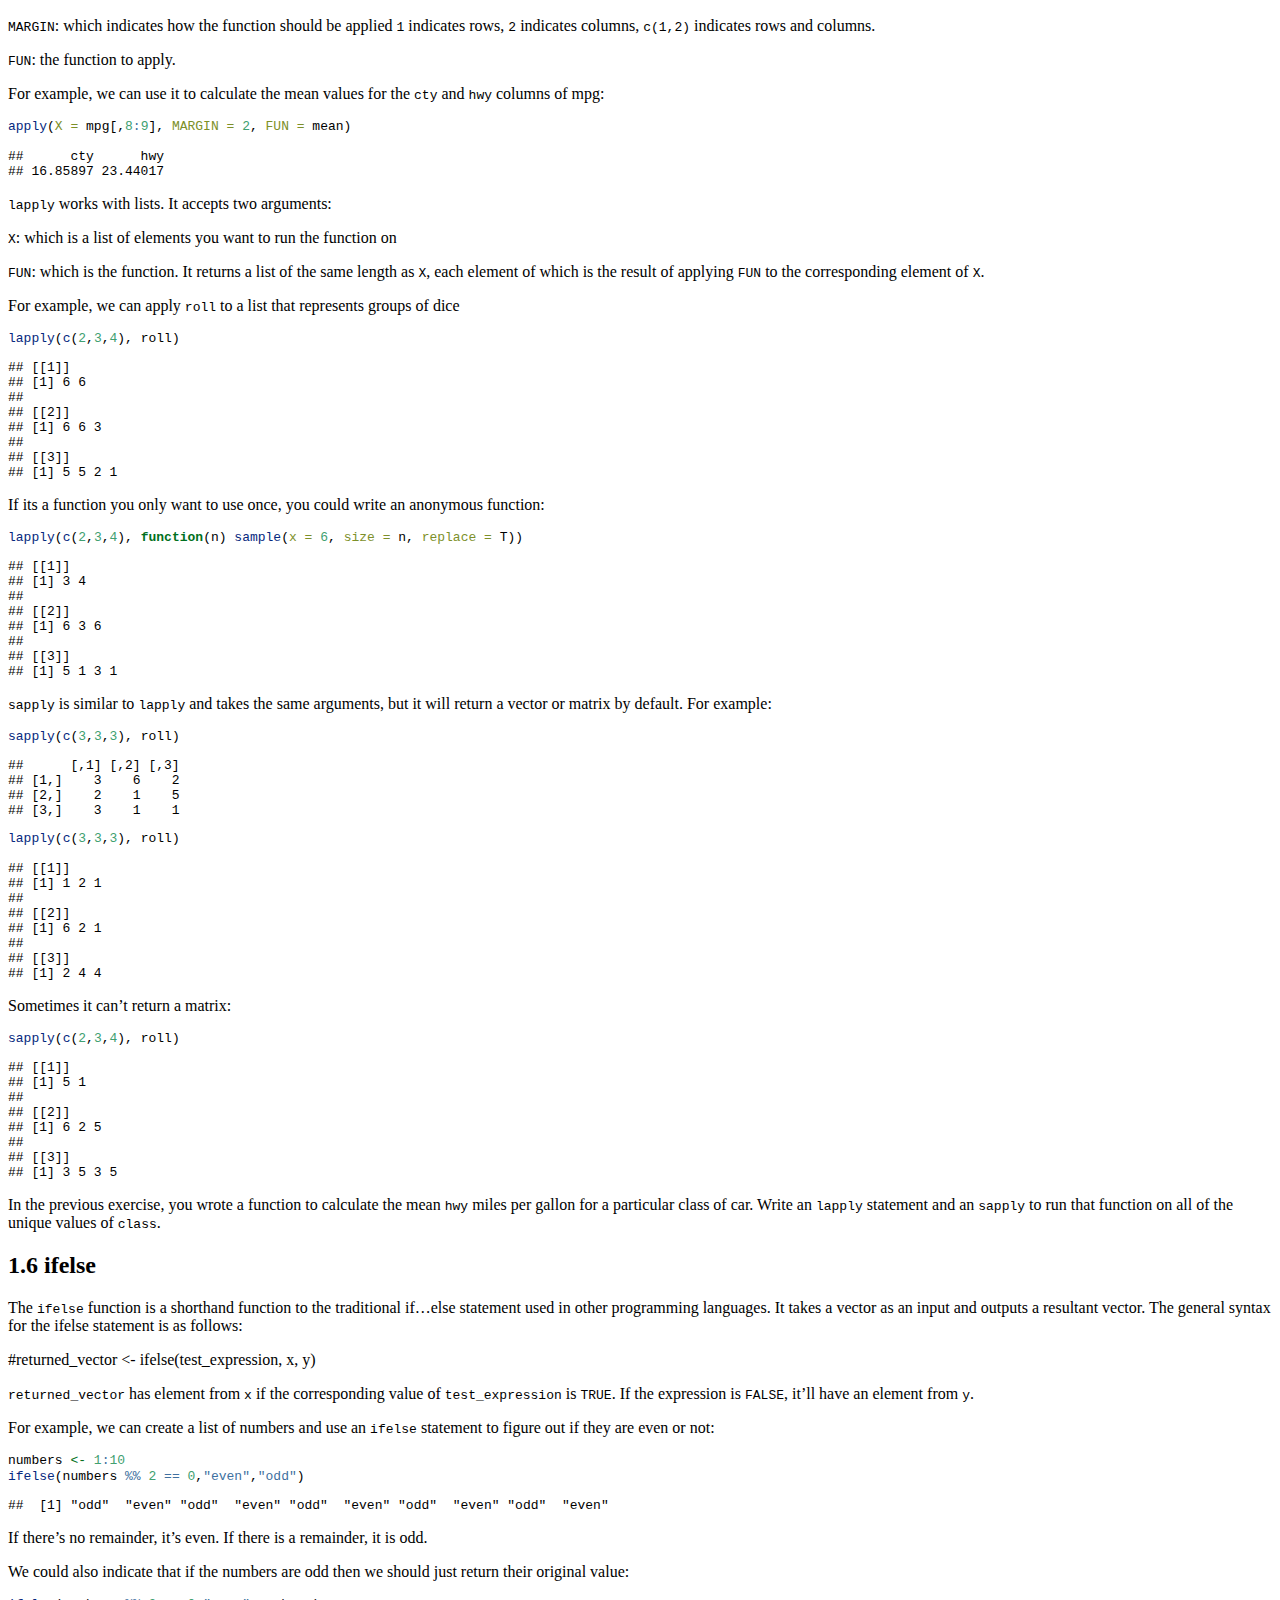
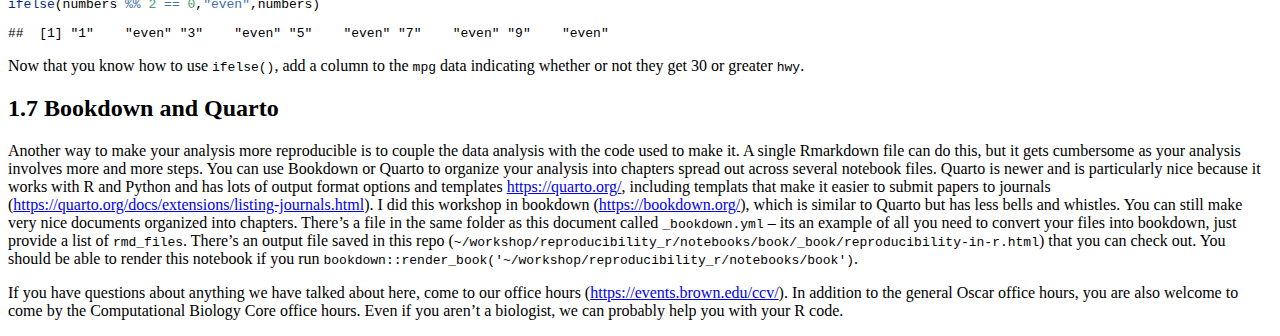
==== commit 22bbd96a: "adding html" ====
--- a/notebooks/book/_book/reproducibility-in-r.html
+++ b/notebooks/book/_book/reproducibility-in-r.html
@@ -50,6 +50,13 @@
 <link href="libs/anchor-sections-1.1.0/anchor-sections.css" rel="stylesheet" />
 <link href="libs/anchor-sections-1.1.0/anchor-sections-hash.css" rel="stylesheet" />
 <script src="libs/anchor-sections-1.1.0/anchor-sections.js"></script>
+<script src="libs/htmlwidgets-1.6.2/htmlwidgets.js"></script>
+<script src="libs/plotly-binding-4.10.2/plotly.js"></script>
+<script src="libs/typedarray-0.1/typedarray.min.js"></script>
+<link href="libs/crosstalk-1.2.0/css/crosstalk.min.css" rel="stylesheet" />
+<script src="libs/crosstalk-1.2.0/js/crosstalk.min.js"></script>
+<link href="libs/plotly-htmlwidgets-css-2.11.1/plotly-htmlwidgets.css" rel="stylesheet" />
+<script src="libs/plotly-main-2.11.1/plotly-latest.min.js"></script>
 
 
 <style type="text/css">
@@ -217,6 +224,11 @@
 <p><code>geom</code> is geometrical object that the plot uses to represent data. Bar charts use bar geoms, line charts use line geoms, scatterplots use point geoms, etc. Full list of geoms provided with ggplot2 can be found in the docs: <a href="https://ggplot2.tidyverse.org/reference/#section-layer-geoms" class="uri">https://ggplot2.tidyverse.org/reference/#section-layer-geoms</a>.</p>
 <div class="sourceCode" id="cb6"><pre class="sourceCode r"><code class="sourceCode r"><span id="cb6-1"><a href="#cb6-1" tabindex="-1"></a><span class="fu">ggplot</span>(<span class="at">data=</span>mpg) <span class="sc">+</span> <span class="fu">geom_point</span>(<span class="at">mapping=</span><span class="fu">aes</span>(<span class="at">x=</span>displ,<span class="at">y=</span>hwy))</span></code></pre></div>
 <p><img src="_main_files/figure-html/unnamed-chunk-5-1.png" width="672" /></p>
+<p>We an also make interactive plots with the plotly package:</p>
+<div class="sourceCode" id="cb7"><pre class="sourceCode r"><code class="sourceCode r"><span id="cb7-1"><a href="#cb7-1" tabindex="-1"></a>plot1 <span class="ot">&lt;-</span> <span class="fu">ggplot</span>(<span class="at">data=</span>mpg) <span class="sc">+</span> <span class="fu">geom_point</span>(<span class="at">mapping=</span><span class="fu">aes</span>(<span class="at">x=</span>displ,<span class="at">y=</span>hwy))</span>
+<span id="cb7-2"><a href="#cb7-2" tabindex="-1"></a><span class="fu">ggplotly</span>(plot1)</span></code></pre></div>
+<div class="plotly html-widget html-fill-item-overflow-hidden html-fill-item" id="htmlwidget-c0aeb44a897d3c3138be" style="width:672px;height:480px;"></div>
+<script type="application/json" data-for="htmlwidget-c0aeb44a897d3c3138be">{"x":{"data":[{"x":[1.8,1.8,2,2,2.7999999999999998,2.7999999999999998,3.1000000000000001,1.8,1.8,2,2,2.7999999999999998,2.7999999999999998,3.1000000000000001,3.1000000000000001,2.7999999999999998,3.1000000000000001,4.2000000000000002,5.2999999999999998,5.2999999999999998,5.2999999999999998,5.7000000000000002,6,5.7000000000000002,5.7000000000000002,6.2000000000000002,6.2000000000000002,7,5.2999999999999998,5.2999999999999998,5.7000000000000002,6.5,2.3999999999999999,2.3999999999999999,3.1000000000000001,3.5,3.6000000000000001,2.3999999999999999,3,3.2999999999999998,3.2999999999999998,3.2999999999999998,3.2999999999999998,3.2999999999999998,3.7999999999999998,3.7999999999999998,3.7999999999999998,4,3.7000000000000002,3.7000000000000002,3.8999999999999999,3.8999999999999999,4.7000000000000002,4.7000000000000002,4.7000000000000002,5.2000000000000002,5.2000000000000002,3.8999999999999999,4.7000000000000002,4.7000000000000002,4.7000000000000002,5.2000000000000002,5.7000000000000002,5.9000000000000004,4.7000000000000002,4.7000000000000002,4.7000000000000002,4.7000000000000002,4.7000000000000002,4.7000000000000002,5.2000000000000002,5.2000000000000002,5.7000000000000002,5.9000000000000004,4.5999999999999996,5.4000000000000004,5.4000000000000004,4,4,4,4,4.5999999999999996,5,4.2000000000000002,4.2000000000000002,4.5999999999999996,4.5999999999999996,4.5999999999999996,5.4000000000000004,5.4000000000000004,3.7999999999999998,3.7999999999999998,4,4,4.5999999999999996,4.5999999999999996,4.5999999999999996,4.5999999999999996,5.4000000000000004,1.6000000000000001,1.6000000000000001,1.6000000000000001,1.6000000000000001,1.6000000000000001,1.8,1.8,1.8,2,2.3999999999999999,2.3999999999999999,2.3999999999999999,2.3999999999999999,2.5,2.5,3.2999999999999998,2,2,2,2,2.7000000000000002,2.7000000000000002,2.7000000000000002,3,3.7000000000000002,4,4.7000000000000002,4.7000000000000002,4.7000000000000002,5.7000000000000002,6.0999999999999996,4,4.2000000000000002,4.4000000000000004,4.5999999999999996,5.4000000000000004,5.4000000000000004,5.4000000000000004,4,4,4.5999999999999996,5,2.3999999999999999,2.3999999999999999,2.5,2.5,3.5,3.5,3,3,3.5,3.2999999999999998,3.2999999999999998,4,5.5999999999999996,3.1000000000000001,3.7999999999999998,3.7999999999999998,3.7999999999999998,5.2999999999999998,2.5,2.5,2.5,2.5,2.5,2.5,2.2000000000000002,2.2000000000000002,2.5,2.5,2.5,2.5,2.5,2.5,2.7000000000000002,2.7000000000000002,3.3999999999999999,3.3999999999999999,4,4.7000000000000002,2.2000000000000002,2.2000000000000002,2.3999999999999999,2.3999999999999999,3,3,3.5,2.2000000000000002,2.2000000000000002,2.3999999999999999,2.3999999999999999,3,3,3.2999999999999998,1.8,1.8,1.8,1.8,1.8,4.7000000000000002,5.7000000000000002,2.7000000000000002,2.7000000000000002,2.7000000000000002,3.3999999999999999,3.3999999999999999,4,4,2,2,2,2,2.7999999999999998,1.8999999999999999,2,2,2,2,2.5,2.5,2.7999999999999998,2.7999999999999998,1.8999999999999999,1.8999999999999999,2,2,2.5,2.5,1.8,1.8,2,2,2.7999999999999998,2.7999999999999998,3.6000000000000001],"y":[29,29,31,30,26,26,27,26,25,28,27,25,25,25,25,24,25,23,20,15,20,17,17,26,23,26,25,24,19,14,15,17,27,30,26,29,26,24,24,22,22,24,24,17,22,21,23,23,19,18,17,17,19,19,12,17,15,17,17,12,17,16,18,15,16,12,17,17,16,12,15,16,17,15,17,17,18,17,19,17,19,19,17,17,17,16,16,17,15,17,26,25,26,24,21,22,23,22,20,33,32,32,29,32,34,36,36,29,26,27,30,31,26,26,28,26,29,28,27,24,24,24,22,19,20,17,12,19,18,14,15,18,18,15,17,16,18,17,19,19,17,29,27,31,32,27,26,26,25,25,17,17,20,18,26,26,27,28,25,25,24,27,25,26,23,26,26,26,26,25,27,25,27,20,20,19,17,20,17,29,27,31,31,26,26,28,27,29,31,31,26,26,27,30,33,35,37,35,15,18,20,20,22,17,19,18,20,29,26,29,29,24,44,29,26,29,29,29,29,23,24,44,41,29,26,28,29,29,29,28,29,26,26,26],"text":["displ: 1.8<br />hwy: 29","displ: 1.8<br />hwy: 29","displ: 2.0<br />hwy: 31","displ: 2.0<br />hwy: 30","displ: 2.8<br />hwy: 26","displ: 2.8<br />hwy: 26","displ: 3.1<br />hwy: 27","displ: 1.8<br />hwy: 26","displ: 1.8<br />hwy: 25","displ: 2.0<br />hwy: 28","displ: 2.0<br />hwy: 27","displ: 2.8<br />hwy: 25","displ: 2.8<br />hwy: 25","displ: 3.1<br />hwy: 25","displ: 3.1<br />hwy: 25","displ: 2.8<br />hwy: 24","displ: 3.1<br />hwy: 25","displ: 4.2<br />hwy: 23","displ: 5.3<br />hwy: 20","displ: 5.3<br />hwy: 15","displ: 5.3<br />hwy: 20","displ: 5.7<br />hwy: 17","displ: 6.0<br />hwy: 17","displ: 5.7<br />hwy: 26","displ: 5.7<br />hwy: 23","displ: 6.2<br />hwy: 26","displ: 6.2<br />hwy: 25","displ: 7.0<br />hwy: 24","displ: 5.3<br />hwy: 19","displ: 5.3<br />hwy: 14","displ: 5.7<br />hwy: 15","displ: 6.5<br />hwy: 17","displ: 2.4<br />hwy: 27","displ: 2.4<br />hwy: 30","displ: 3.1<br />hwy: 26","displ: 3.5<br />hwy: 29","displ: 3.6<br />hwy: 26","displ: 2.4<br />hwy: 24","displ: 3.0<br />hwy: 24","displ: 3.3<br />hwy: 22","displ: 3.3<br />hwy: 22","displ: 3.3<br />hwy: 24","displ: 3.3<br />hwy: 24","displ: 3.3<br />hwy: 17","displ: 3.8<br />hwy: 22","displ: 3.8<br />hwy: 21","displ: 3.8<br />hwy: 23","displ: 4.0<br />hwy: 23","displ: 3.7<br />hwy: 19","displ: 3.7<br />hwy: 18","displ: 3.9<br />hwy: 17","displ: 3.9<br />hwy: 17","displ: 4.7<br />hwy: 19","displ: 4.7<br />hwy: 19","displ: 4.7<br />hwy: 12","displ: 5.2<br />hwy: 17","displ: 5.2<br />hwy: 15","displ: 3.9<br />hwy: 17","displ: 4.7<br />hwy: 17","displ: 4.7<br />hwy: 12","displ: 4.7<br />hwy: 17","displ: 5.2<br />hwy: 16","displ: 5.7<br />hwy: 18","displ: 5.9<br />hwy: 15","displ: 4.7<br />hwy: 16","displ: 4.7<br />hwy: 12","displ: 4.7<br />hwy: 17","displ: 4.7<br />hwy: 17","displ: 4.7<br />hwy: 16","displ: 4.7<br />hwy: 12","displ: 5.2<br />hwy: 15","displ: 5.2<br />hwy: 16","displ: 5.7<br />hwy: 17","displ: 5.9<br />hwy: 15","displ: 4.6<br />hwy: 17","displ: 5.4<br />hwy: 17","displ: 5.4<br />hwy: 18","displ: 4.0<br />hwy: 17","displ: 4.0<br />hwy: 19","displ: 4.0<br />hwy: 17","displ: 4.0<br />hwy: 19","displ: 4.6<br />hwy: 19","displ: 5.0<br />hwy: 17","displ: 4.2<br />hwy: 17","displ: 4.2<br />hwy: 17","displ: 4.6<br />hwy: 16","displ: 4.6<br />hwy: 16","displ: 4.6<br />hwy: 17","displ: 5.4<br />hwy: 15","displ: 5.4<br />hwy: 17","displ: 3.8<br />hwy: 26","displ: 3.8<br />hwy: 25","displ: 4.0<br />hwy: 26","displ: 4.0<br />hwy: 24","displ: 4.6<br />hwy: 21","displ: 4.6<br />hwy: 22","displ: 4.6<br />hwy: 23","displ: 4.6<br />hwy: 22","displ: 5.4<br />hwy: 20","displ: 1.6<br />hwy: 33","displ: 1.6<br />hwy: 32","displ: 1.6<br />hwy: 32","displ: 1.6<br />hwy: 29","displ: 1.6<br />hwy: 32","displ: 1.8<br />hwy: 34","displ: 1.8<br />hwy: 36","displ: 1.8<br />hwy: 36","displ: 2.0<br />hwy: 29","displ: 2.4<br />hwy: 26","displ: 2.4<br />hwy: 27","displ: 2.4<br />hwy: 30","displ: 2.4<br />hwy: 31","displ: 2.5<br />hwy: 26","displ: 2.5<br />hwy: 26","displ: 3.3<br />hwy: 28","displ: 2.0<br />hwy: 26","displ: 2.0<br />hwy: 29","displ: 2.0<br />hwy: 28","displ: 2.0<br />hwy: 27","displ: 2.7<br />hwy: 24","displ: 2.7<br />hwy: 24","displ: 2.7<br />hwy: 24","displ: 3.0<br />hwy: 22","displ: 3.7<br />hwy: 19","displ: 4.0<br />hwy: 20","displ: 4.7<br />hwy: 17","displ: 4.7<br />hwy: 12","displ: 4.7<br />hwy: 19","displ: 5.7<br />hwy: 18","displ: 6.1<br />hwy: 14","displ: 4.0<br />hwy: 15","displ: 4.2<br />hwy: 18","displ: 4.4<br />hwy: 18","displ: 4.6<br />hwy: 15","displ: 5.4<br />hwy: 17","displ: 5.4<br />hwy: 16","displ: 5.4<br />hwy: 18","displ: 4.0<br />hwy: 17","displ: 4.0<br />hwy: 19","displ: 4.6<br />hwy: 19","displ: 5.0<br />hwy: 17","displ: 2.4<br />hwy: 29","displ: 2.4<br />hwy: 27","displ: 2.5<br />hwy: 31","displ: 2.5<br />hwy: 32","displ: 3.5<br />hwy: 27","displ: 3.5<br />hwy: 26","displ: 3.0<br />hwy: 26","displ: 3.0<br />hwy: 25","displ: 3.5<br />hwy: 25","displ: 3.3<br />hwy: 17","displ: 3.3<br />hwy: 17","displ: 4.0<br />hwy: 20","displ: 5.6<br />hwy: 18","displ: 3.1<br />hwy: 26","displ: 3.8<br />hwy: 26","displ: 3.8<br />hwy: 27","displ: 3.8<br />hwy: 28","displ: 5.3<br />hwy: 25","displ: 2.5<br />hwy: 25","displ: 2.5<br />hwy: 24","displ: 2.5<br />hwy: 27","displ: 2.5<br />hwy: 25","displ: 2.5<br />hwy: 26","displ: 2.5<br />hwy: 23","displ: 2.2<br />hwy: 26","displ: 2.2<br />hwy: 26","displ: 2.5<br />hwy: 26","displ: 2.5<br />hwy: 26","displ: 2.5<br />hwy: 25","displ: 2.5<br />hwy: 27","displ: 2.5<br />hwy: 25","displ: 2.5<br />hwy: 27","displ: 2.7<br />hwy: 20","displ: 2.7<br />hwy: 20","displ: 3.4<br />hwy: 19","displ: 3.4<br />hwy: 17","displ: 4.0<br />hwy: 20","displ: 4.7<br />hwy: 17","displ: 2.2<br />hwy: 29","displ: 2.2<br />hwy: 27","displ: 2.4<br />hwy: 31","displ: 2.4<br />hwy: 31","displ: 3.0<br />hwy: 26","displ: 3.0<br />hwy: 26","displ: 3.5<br />hwy: 28","displ: 2.2<br />hwy: 27","displ: 2.2<br />hwy: 29","displ: 2.4<br />hwy: 31","displ: 2.4<br />hwy: 31","displ: 3.0<br />hwy: 26","displ: 3.0<br />hwy: 26","displ: 3.3<br />hwy: 27","displ: 1.8<br />hwy: 30","displ: 1.8<br />hwy: 33","displ: 1.8<br />hwy: 35","displ: 1.8<br />hwy: 37","displ: 1.8<br />hwy: 35","displ: 4.7<br />hwy: 15","displ: 5.7<br />hwy: 18","displ: 2.7<br />hwy: 20","displ: 2.7<br />hwy: 20","displ: 2.7<br />hwy: 22","displ: 3.4<br />hwy: 17","displ: 3.4<br />hwy: 19","displ: 4.0<br />hwy: 18","displ: 4.0<br />hwy: 20","displ: 2.0<br />hwy: 29","displ: 2.0<br />hwy: 26","displ: 2.0<br />hwy: 29","displ: 2.0<br />hwy: 29","displ: 2.8<br />hwy: 24","displ: 1.9<br />hwy: 44","displ: 2.0<br />hwy: 29","displ: 2.0<br />hwy: 26","displ: 2.0<br />hwy: 29","displ: 2.0<br />hwy: 29","displ: 2.5<br />hwy: 29","displ: 2.5<br />hwy: 29","displ: 2.8<br />hwy: 23","displ: 2.8<br />hwy: 24","displ: 1.9<br />hwy: 44","displ: 1.9<br />hwy: 41","displ: 2.0<br />hwy: 29","displ: 2.0<br />hwy: 26","displ: 2.5<br />hwy: 28","displ: 2.5<br />hwy: 29","displ: 1.8<br />hwy: 29","displ: 1.8<br />hwy: 29","displ: 2.0<br />hwy: 28","displ: 2.0<br />hwy: 29","displ: 2.8<br />hwy: 26","displ: 2.8<br />hwy: 26","displ: 3.6<br />hwy: 26"],"type":"scatter","mode":"markers","marker":{"autocolorscale":false,"color":"rgba(0,0,0,1)","opacity":1,"size":5.6692913385826778,"symbol":"circle","line":{"width":1.8897637795275593,"color":"rgba(0,0,0,1)"}},"hoveron":"points","showlegend":false,"xaxis":"x","yaxis":"y","hoverinfo":"text","frame":null}],"layout":{"margin":{"t":26.228310502283104,"r":7.3059360730593621,"b":40.182648401826491,"l":37.260273972602747},"plot_bgcolor":"rgba(235,235,235,1)","paper_bgcolor":"rgba(255,255,255,1)","font":{"color":"rgba(0,0,0,1)","family":"","size":14.611872146118724},"xaxis":{"domain":[0,1],"automargin":true,"type":"linear","autorange":false,"range":[1.3300000000000001,7.2699999999999996],"tickmode":"array","ticktext":["2","3","4","5","6","7"],"tickvals":[2,3,4,5,6,7],"categoryorder":"array","categoryarray":["2","3","4","5","6","7"],"nticks":null,"ticks":"outside","tickcolor":"rgba(51,51,51,1)","ticklen":3.6529680365296811,"tickwidth":0.66417600664176002,"showticklabels":true,"tickfont":{"color":"rgba(77,77,77,1)","family":"","size":11.68949771689498},"tickangle":-0,"showline":false,"linecolor":null,"linewidth":0,"showgrid":true,"gridcolor":"rgba(255,255,255,1)","gridwidth":0.66417600664176002,"zeroline":false,"anchor":"y","title":{"text":"displ","font":{"color":"rgba(0,0,0,1)","family":"","size":14.611872146118724}},"hoverformat":".2f"},"yaxis":{"domain":[0,1],"automargin":true,"type":"linear","autorange":false,"range":[10.4,45.600000000000001],"tickmode":"array","ticktext":["20","30","40"],"tickvals":[20,30,40],"categoryorder":"array","categoryarray":["20","30","40"],"nticks":null,"ticks":"outside","tickcolor":"rgba(51,51,51,1)","ticklen":3.6529680365296811,"tickwidth":0.66417600664176002,"showticklabels":true,"tickfont":{"color":"rgba(77,77,77,1)","family":"","size":11.68949771689498},"tickangle":-0,"showline":false,"linecolor":null,"linewidth":0,"showgrid":true,"gridcolor":"rgba(255,255,255,1)","gridwidth":0.66417600664176002,"zeroline":false,"anchor":"x","title":{"text":"hwy","font":{"color":"rgba(0,0,0,1)","family":"","size":14.611872146118724}},"hoverformat":".2f"},"shapes":[{"type":"rect","fillcolor":null,"line":{"color":null,"width":0,"linetype":[]},"yref":"paper","xref":"paper","x0":0,"x1":1,"y0":0,"y1":1}],"showlegend":false,"legend":{"bgcolor":"rgba(255,255,255,1)","bordercolor":"transparent","borderwidth":1.8897637795275593,"font":{"color":"rgba(0,0,0,1)","family":"","size":11.68949771689498}},"hovermode":"closest","barmode":"relative"},"config":{"doubleClick":"reset","modeBarButtonsToAdd":["hoverclosest","hovercompare"],"showSendToCloud":false},"source":"A","attrs":{"2a034f860ac4":{"x":{},"y":{},"type":"scatter"}},"cur_data":"2a034f860ac4","visdat":{"2a034f860ac4":["function (y) ","x"]},"highlight":{"on":"plotly_click","persistent":false,"dynamic":false,"selectize":false,"opacityDim":0.20000000000000001,"selected":{"opacity":1},"debounce":0},"shinyEvents":["plotly_hover","plotly_click","plotly_selected","plotly_relayout","plotly_brushed","plotly_brushing","plotly_clickannotation","plotly_doubleclick","plotly_deselect","plotly_afterplot","plotly_sunburstclick"],"base_url":"https://plot.ly"},"evals":[],"jsHooks":[]}</script>
 <div class="callout-note">
 <p>Run <code>?geom_point</code> in the console to see the documentation. What other <code>aes</code> arguments can we set? Make a plot that colors the points based on the <code>class</code> column from <code>mpg</code>.</p>
 </div>
@@ -225,28 +237,28 @@
 <h2><span class="header-section-number">1.4</span> Functions<a href="#functions" class="anchor-section" aria-label="Anchor link to header"></a></h2>
 <p>One of the central tenets of reproducible analysis is Don’t Repeat Yourself (DRY). If you find that you are repeating the same code over and over again, it is probably time to turn the code into a function.</p>
 <p>Functions take the following basic format:</p>
-<div class="sourceCode" id="cb7"><pre class="sourceCode r"><code class="sourceCode r"><span id="cb7-1"><a href="#cb7-1" tabindex="-1"></a><span class="co">#myfunction &lt;- function(argument_name){</span></span>
-<span id="cb7-2"><a href="#cb7-2" tabindex="-1"></a><span class="co">#  stuff &lt;- this is the body of the function(</span></span>
-<span id="cb7-3"><a href="#cb7-3" tabindex="-1"></a><span class="co">#    it contains statements that use argument_names </span></span>
-<span id="cb7-4"><a href="#cb7-4" tabindex="-1"></a><span class="co">#    to do things and make stuff) </span></span>
-<span id="cb7-5"><a href="#cb7-5" tabindex="-1"></a><span class="co">#  return(stuff) </span></span>
-<span id="cb7-6"><a href="#cb7-6" tabindex="-1"></a><span class="co">#  }</span></span></code></pre></div>
+<div class="sourceCode" id="cb8"><pre class="sourceCode r"><code class="sourceCode r"><span id="cb8-1"><a href="#cb8-1" tabindex="-1"></a><span class="co">#myfunction &lt;- function(argument_name){</span></span>
+<span id="cb8-2"><a href="#cb8-2" tabindex="-1"></a><span class="co">#  stuff &lt;- this is the body of the function(</span></span>
+<span id="cb8-3"><a href="#cb8-3" tabindex="-1"></a><span class="co">#    it contains statements that use argument_names </span></span>
+<span id="cb8-4"><a href="#cb8-4" tabindex="-1"></a><span class="co">#    to do things and make stuff) </span></span>
+<span id="cb8-5"><a href="#cb8-5" tabindex="-1"></a><span class="co">#  return(stuff) </span></span>
+<span id="cb8-6"><a href="#cb8-6" tabindex="-1"></a><span class="co">#  }</span></span></code></pre></div>
 <p>Here’s an example of a function called <code>roll()</code> that rolls any number of 6-sided dice:</p>
-<div class="sourceCode" id="cb8"><pre class="sourceCode r"><code class="sourceCode r"><span id="cb8-1"><a href="#cb8-1" tabindex="-1"></a>roll <span class="ot">&lt;-</span> <span class="cf">function</span>(number_of_dice){</span>
-<span id="cb8-2"><a href="#cb8-2" tabindex="-1"></a>    rolled_dice <span class="ot">&lt;-</span> <span class="fu">sample</span>(</span>
-<span id="cb8-3"><a href="#cb8-3" tabindex="-1"></a>        <span class="at">x =</span> <span class="dv">6</span>, </span>
-<span id="cb8-4"><a href="#cb8-4" tabindex="-1"></a>        <span class="at">size =</span> number_of_dice, </span>
-<span id="cb8-5"><a href="#cb8-5" tabindex="-1"></a>        <span class="at">replace =</span> <span class="cn">TRUE</span>)</span>
-<span id="cb8-6"><a href="#cb8-6" tabindex="-1"></a>    <span class="fu">return</span>(rolled_dice)</span>
-<span id="cb8-7"><a href="#cb8-7" tabindex="-1"></a>}</span></code></pre></div>
+<div class="sourceCode" id="cb9"><pre class="sourceCode r"><code class="sourceCode r"><span id="cb9-1"><a href="#cb9-1" tabindex="-1"></a>roll <span class="ot">&lt;-</span> <span class="cf">function</span>(number_of_dice){</span>
+<span id="cb9-2"><a href="#cb9-2" tabindex="-1"></a>    rolled_dice <span class="ot">&lt;-</span> <span class="fu">sample</span>(</span>
+<span id="cb9-3"><a href="#cb9-3" tabindex="-1"></a>        <span class="at">x =</span> <span class="dv">6</span>, </span>
+<span id="cb9-4"><a href="#cb9-4" tabindex="-1"></a>        <span class="at">size =</span> number_of_dice, </span>
+<span id="cb9-5"><a href="#cb9-5" tabindex="-1"></a>        <span class="at">replace =</span> <span class="cn">TRUE</span>)</span>
+<span id="cb9-6"><a href="#cb9-6" tabindex="-1"></a>    <span class="fu">return</span>(rolled_dice)</span>
+<span id="cb9-7"><a href="#cb9-7" tabindex="-1"></a>}</span></code></pre></div>
 <ul>
 <li><p>The built-in R function sample() is nested inside our roll() function.</p></li>
 <li><p><code>roll()</code> uses the argument <code>number_of_dice</code> as the size, <code>x</code> is the number of sides on the die, which we have hard-coded as 6, and <code>replace = TRUE</code> means that we are sampling the space of all potential die roll outcomes with replacement.</p></li>
 <li><p>Lastly, we tell the function what it should return (rolled_dice).</p></li>
 </ul>
 <p>To call that function and print the output:</p>
-<div class="sourceCode" id="cb9"><pre class="sourceCode r"><code class="sourceCode r"><span id="cb9-1"><a href="#cb9-1" tabindex="-1"></a><span class="fu">roll</span>(<span class="at">number_of_dice =</span> <span class="dv">10</span>)</span></code></pre></div>
-<pre><code>##  [1] 1 4 2 6 4 6 1 2 6 1</code></pre>
+<div class="sourceCode" id="cb10"><pre class="sourceCode r"><code class="sourceCode r"><span id="cb10-1"><a href="#cb10-1" tabindex="-1"></a><span class="fu">roll</span>(<span class="at">number_of_dice =</span> <span class="dv">10</span>)</span></code></pre></div>
+<pre><code>##  [1] 2 5 2 3 2 5 3 6 2 2</code></pre>
 <p>The tidyverse style guide (<a href="https://style.tidyverse.org/syntax.html" class="uri">https://style.tidyverse.org/syntax.html</a>) suggests that function names should be verbs.</p>
 <div class="callout-note">
 <p>Write a function that will filter the <code>mpg</code> data to select a particular elements of <code>class</code> (“compact”,“midsize”, “suv”,“2seater”,“minivan”, “pickup”, or “subcompact”) and report back the mean <code>hwy</code> miles per gallon.</p>
@@ -260,57 +272,57 @@
 <p><code>MARGIN</code>: which indicates how the function should be applied <code>1</code> indicates rows, <code>2</code> indicates columns, <code>c(1,2)</code> indicates rows and columns.</p>
 <p><code>FUN</code>: the function to apply.</p>
 <p>For example, we can use it to calculate the mean values for the <code>cty</code> and <code>hwy</code> columns of mpg:</p>
-<div class="sourceCode" id="cb11"><pre class="sourceCode r"><code class="sourceCode r"><span id="cb11-1"><a href="#cb11-1" tabindex="-1"></a><span class="fu">apply</span>(<span class="at">X =</span> mpg[,<span class="dv">8</span><span class="sc">:</span><span class="dv">9</span>], <span class="at">MARGIN =</span> <span class="dv">2</span>, <span class="at">FUN =</span> mean)</span></code></pre></div>
+<div class="sourceCode" id="cb12"><pre class="sourceCode r"><code class="sourceCode r"><span id="cb12-1"><a href="#cb12-1" tabindex="-1"></a><span class="fu">apply</span>(<span class="at">X =</span> mpg[,<span class="dv">8</span><span class="sc">:</span><span class="dv">9</span>], <span class="at">MARGIN =</span> <span class="dv">2</span>, <span class="at">FUN =</span> mean)</span></code></pre></div>
 <pre><code>##      cty      hwy 
 ## 16.85897 23.44017</code></pre>
 <p><code>lapply</code> works with lists. It accepts two arguments:</p>
 <p><code>X</code>: which is a list of elements you want to run the function on</p>
 <p><code>FUN</code>: which is the function. It returns a list of the same length as <code>X</code>, each element of which is the result of applying <code>FUN</code> to the corresponding element of <code>X</code>.</p>
 <p>For example, we can apply <code>roll</code> to a list that represents groups of dice</p>
-<div class="sourceCode" id="cb13"><pre class="sourceCode r"><code class="sourceCode r"><span id="cb13-1"><a href="#cb13-1" tabindex="-1"></a><span class="fu">lapply</span>(<span class="fu">c</span>(<span class="dv">2</span>,<span class="dv">3</span>,<span class="dv">4</span>), roll)</span></code></pre></div>
+<div class="sourceCode" id="cb14"><pre class="sourceCode r"><code class="sourceCode r"><span id="cb14-1"><a href="#cb14-1" tabindex="-1"></a><span class="fu">lapply</span>(<span class="fu">c</span>(<span class="dv">2</span>,<span class="dv">3</span>,<span class="dv">4</span>), roll)</span></code></pre></div>
 <pre><code>## [[1]]
-## [1] 6 1
+## [1] 6 6
 ## 
 ## [[2]]
-## [1] 5 5 4
+## [1] 6 6 3
 ## 
 ## [[3]]
-## [1] 5 6 2 4</code></pre>
+## [1] 5 5 2 1</code></pre>
 <p>If its a function you only want to use once, you could write an anonymous function:</p>
-<div class="sourceCode" id="cb15"><pre class="sourceCode r"><code class="sourceCode r"><span id="cb15-1"><a href="#cb15-1" tabindex="-1"></a><span class="fu">lapply</span>(<span class="fu">c</span>(<span class="dv">2</span>,<span class="dv">3</span>,<span class="dv">4</span>), <span class="cf">function</span>(n) <span class="fu">sample</span>(<span class="at">x =</span> <span class="dv">6</span>, <span class="at">size =</span> n, <span class="at">replace =</span> T))</span></code></pre></div>
+<div class="sourceCode" id="cb16"><pre class="sourceCode r"><code class="sourceCode r"><span id="cb16-1"><a href="#cb16-1" tabindex="-1"></a><span class="fu">lapply</span>(<span class="fu">c</span>(<span class="dv">2</span>,<span class="dv">3</span>,<span class="dv">4</span>), <span class="cf">function</span>(n) <span class="fu">sample</span>(<span class="at">x =</span> <span class="dv">6</span>, <span class="at">size =</span> n, <span class="at">replace =</span> T))</span></code></pre></div>
 <pre><code>## [[1]]
-## [1] 5 6
+## [1] 3 4
 ## 
 ## [[2]]
-## [1] 1 3 5
+## [1] 6 3 6
 ## 
 ## [[3]]
-## [1] 6 2 3 1</code></pre>
+## [1] 5 1 3 1</code></pre>
 <p><code>sapply</code> is similar to <code>lapply</code> and takes the same arguments, but it will return a vector or matrix by default. For example:</p>
-<div class="sourceCode" id="cb17"><pre class="sourceCode r"><code class="sourceCode r"><span id="cb17-1"><a href="#cb17-1" tabindex="-1"></a><span class="fu">sapply</span>(<span class="fu">c</span>(<span class="dv">3</span>,<span class="dv">3</span>,<span class="dv">3</span>), roll)</span></code></pre></div>
+<div class="sourceCode" id="cb18"><pre class="sourceCode r"><code class="sourceCode r"><span id="cb18-1"><a href="#cb18-1" tabindex="-1"></a><span class="fu">sapply</span>(<span class="fu">c</span>(<span class="dv">3</span>,<span class="dv">3</span>,<span class="dv">3</span>), roll)</span></code></pre></div>
 <pre><code>##      [,1] [,2] [,3]
-## [1,]    5    1    3
-## [2,]    5    1    4
-## [3,]    1    5    4</code></pre>
-<div class="sourceCode" id="cb19"><pre class="sourceCode r"><code class="sourceCode r"><span id="cb19-1"><a href="#cb19-1" tabindex="-1"></a><span class="fu">lapply</span>(<span class="fu">c</span>(<span class="dv">3</span>,<span class="dv">3</span>,<span class="dv">3</span>), roll)</span></code></pre></div>
+## [1,]    3    6    2
+## [2,]    2    1    5
+## [3,]    3    1    1</code></pre>
+<div class="sourceCode" id="cb20"><pre class="sourceCode r"><code class="sourceCode r"><span id="cb20-1"><a href="#cb20-1" tabindex="-1"></a><span class="fu">lapply</span>(<span class="fu">c</span>(<span class="dv">3</span>,<span class="dv">3</span>,<span class="dv">3</span>), roll)</span></code></pre></div>
 <pre><code>## [[1]]
-## [1] 4 1 6
+## [1] 1 2 1
 ## 
 ## [[2]]
-## [1] 2 1 3
+## [1] 6 2 1
 ## 
 ## [[3]]
-## [1] 6 4 1</code></pre>
+## [1] 2 4 4</code></pre>
 <p>Sometimes it can’t return a matrix:</p>
-<div class="sourceCode" id="cb21"><pre class="sourceCode r"><code class="sourceCode r"><span id="cb21-1"><a href="#cb21-1" tabindex="-1"></a><span class="fu">sapply</span>(<span class="fu">c</span>(<span class="dv">2</span>,<span class="dv">3</span>,<span class="dv">4</span>), roll)</span></code></pre></div>
+<div class="sourceCode" id="cb22"><pre class="sourceCode r"><code class="sourceCode r"><span id="cb22-1"><a href="#cb22-1" tabindex="-1"></a><span class="fu">sapply</span>(<span class="fu">c</span>(<span class="dv">2</span>,<span class="dv">3</span>,<span class="dv">4</span>), roll)</span></code></pre></div>
 <pre><code>## [[1]]
-## [1] 6 1
+## [1] 5 1
 ## 
 ## [[2]]
-## [1] 2 3 2
+## [1] 6 2 5
 ## 
 ## [[3]]
-## [1] 4 2 6 4</code></pre>
+## [1] 3 5 3 5</code></pre>
 <div class="callout-note">
 <p>In the previous exercise, you wrote a function to calculate the mean <code>hwy</code> miles per gallon for a particular class of car. Write an <code>lapply</code> statement and an <code>sapply</code> to run that function on all of the unique values of <code>class</code>.</p>
 </div>
@@ -321,12 +333,12 @@
 <p>#returned_vector &lt;- ifelse(test_expression, x, y)</p>
 <p><code>returned_vector</code> has element from <code>x</code> if the corresponding value of <code>test_expression</code> is <code>TRUE</code>. If the expression is <code>FALSE</code>, it’ll have an element from <code>y</code>.</p>
 <p>For example, we can create a list of numbers and use an <code>ifelse</code> statement to figure out if they are even or not:</p>
-<div class="sourceCode" id="cb23"><pre class="sourceCode r"><code class="sourceCode r"><span id="cb23-1"><a href="#cb23-1" tabindex="-1"></a>numbers <span class="ot">&lt;-</span> <span class="dv">1</span><span class="sc">:</span><span class="dv">10</span></span>
-<span id="cb23-2"><a href="#cb23-2" tabindex="-1"></a><span class="fu">ifelse</span>(numbers <span class="sc">%%</span> <span class="dv">2</span> <span class="sc">==</span> <span class="dv">0</span>,<span class="st">&quot;even&quot;</span>,<span class="st">&quot;odd&quot;</span>)</span></code></pre></div>
+<div class="sourceCode" id="cb24"><pre class="sourceCode r"><code class="sourceCode r"><span id="cb24-1"><a href="#cb24-1" tabindex="-1"></a>numbers <span class="ot">&lt;-</span> <span class="dv">1</span><span class="sc">:</span><span class="dv">10</span></span>
+<span id="cb24-2"><a href="#cb24-2" tabindex="-1"></a><span class="fu">ifelse</span>(numbers <span class="sc">%%</span> <span class="dv">2</span> <span class="sc">==</span> <span class="dv">0</span>,<span class="st">&quot;even&quot;</span>,<span class="st">&quot;odd&quot;</span>)</span></code></pre></div>
 <pre><code>##  [1] &quot;odd&quot;  &quot;even&quot; &quot;odd&quot;  &quot;even&quot; &quot;odd&quot;  &quot;even&quot; &quot;odd&quot;  &quot;even&quot; &quot;odd&quot;  &quot;even&quot;</code></pre>
 <p>If there’s no remainder, it’s even. If there is a remainder, it is odd.</p>
 <p>We could also indicate that if the numbers are odd then we should just return their original value:</p>
-<div class="sourceCode" id="cb25"><pre class="sourceCode r"><code class="sourceCode r"><span id="cb25-1"><a href="#cb25-1" tabindex="-1"></a><span class="fu">ifelse</span>(numbers <span class="sc">%%</span> <span class="dv">2</span> <span class="sc">==</span> <span class="dv">0</span>,<span class="st">&quot;even&quot;</span>,numbers)</span></code></pre></div>
+<div class="sourceCode" id="cb26"><pre class="sourceCode r"><code class="sourceCode r"><span id="cb26-1"><a href="#cb26-1" tabindex="-1"></a><span class="fu">ifelse</span>(numbers <span class="sc">%%</span> <span class="dv">2</span> <span class="sc">==</span> <span class="dv">0</span>,<span class="st">&quot;even&quot;</span>,numbers)</span></code></pre></div>
 <pre><code>##  [1] &quot;1&quot;    &quot;even&quot; &quot;3&quot;    &quot;even&quot; &quot;5&quot;    &quot;even&quot; &quot;7&quot;    &quot;even&quot; &quot;9&quot;    &quot;even&quot;</code></pre>
 <div class="callout-note">
 <p>Now that you know how to use <code>ifelse()</code>, add a column to the <code>mpg</code> data indicating whether or not they get 30 or greater <code>hwy</code>.</p>
@@ -335,7 +347,7 @@
 <div id="bookdown-and-quarto" class="section level2 hasAnchor" number="1.7">
 <h2><span class="header-section-number">1.7</span> Bookdown and Quarto<a href="#bookdown-and-quarto" class="anchor-section" aria-label="Anchor link to header"></a></h2>
 <p>Another way to make your analysis more reproducible is to couple the data analysis with the code used to make it. A single Rmarkdown file can do this, but it gets cumbersome as your analysis involves more and more steps. You can use Bookdown or Quarto to organize your analysis into chapters spread out across several notebook files. Quarto is newer and is particularly nice because it works with R and Python and has lots of output format options and templates <a href="https://quarto.org/" class="uri">https://quarto.org/</a>, including templats that make it easier to submit papers to journals (<a href="https://quarto.org/docs/extensions/listing-journals.html" class="uri">https://quarto.org/docs/extensions/listing-journals.html</a>).
-I did this workshop in bookdown (<a href="https://bookdown.org/" class="uri">https://bookdown.org/</a>), which is similar to Quarto but has less bells and whistles. You can still make very nice documents organized into chapters. There’s a file in the same folder as this document called <code>_bookdown.yml</code> – its an example of all you need to convert your files into bookdown, just provide a list of <code>rmd_files</code>. There’s an output file saved in this repo (<code>~/workshop/reproducibility_r/notebooks/book/_book/reproducibility-in-r.html</code>) that you can check out. You should be able to render this notebook if you run <code>render_book('~/workshop/reproducibility_r/notebooks/book')</code>.</p>
+I did this workshop in bookdown (<a href="https://bookdown.org/" class="uri">https://bookdown.org/</a>), which is similar to Quarto but has less bells and whistles. You can still make very nice documents organized into chapters. There’s a file in the same folder as this document called <code>_bookdown.yml</code> – its an example of all you need to convert your files into bookdown, just provide a list of <code>rmd_files</code>. There’s an output file saved in this repo (<code>~/workshop/reproducibility_r/notebooks/book/_book/reproducibility-in-r.html</code>) that you can check out. You should be able to render this notebook if you run <code>bookdown::render_book('~/workshop/reproducibility_r/notebooks/book')</code>.</p>
 <p>If you have questions about anything we have talked about here, come to our office hours (<a href="https://events.brown.edu/ccv/" class="uri">https://events.brown.edu/ccv/</a>). In addition to the general Oscar office hours, you are also welcome to come by the Computational Biology Core office hours. Even if you aren’t a biologist, we can probably help you with your R code.</p>
 
 </div>
